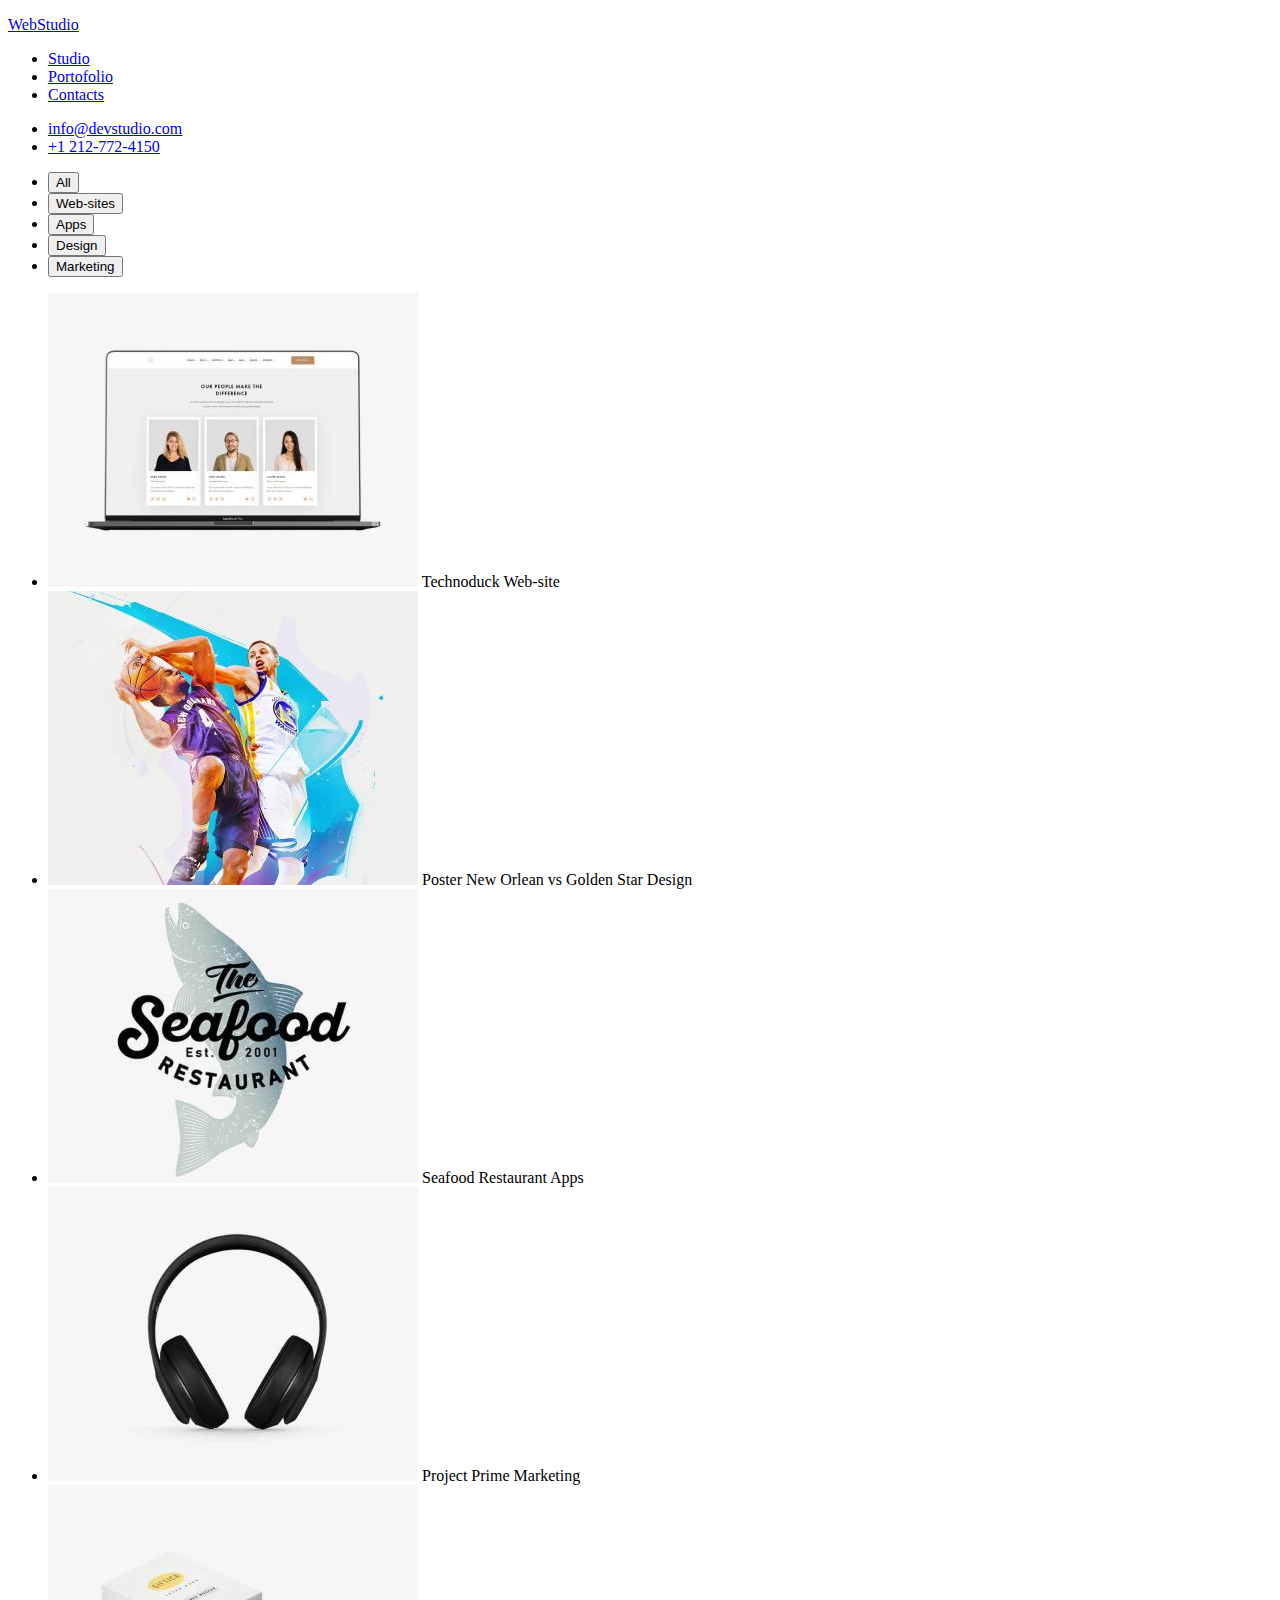
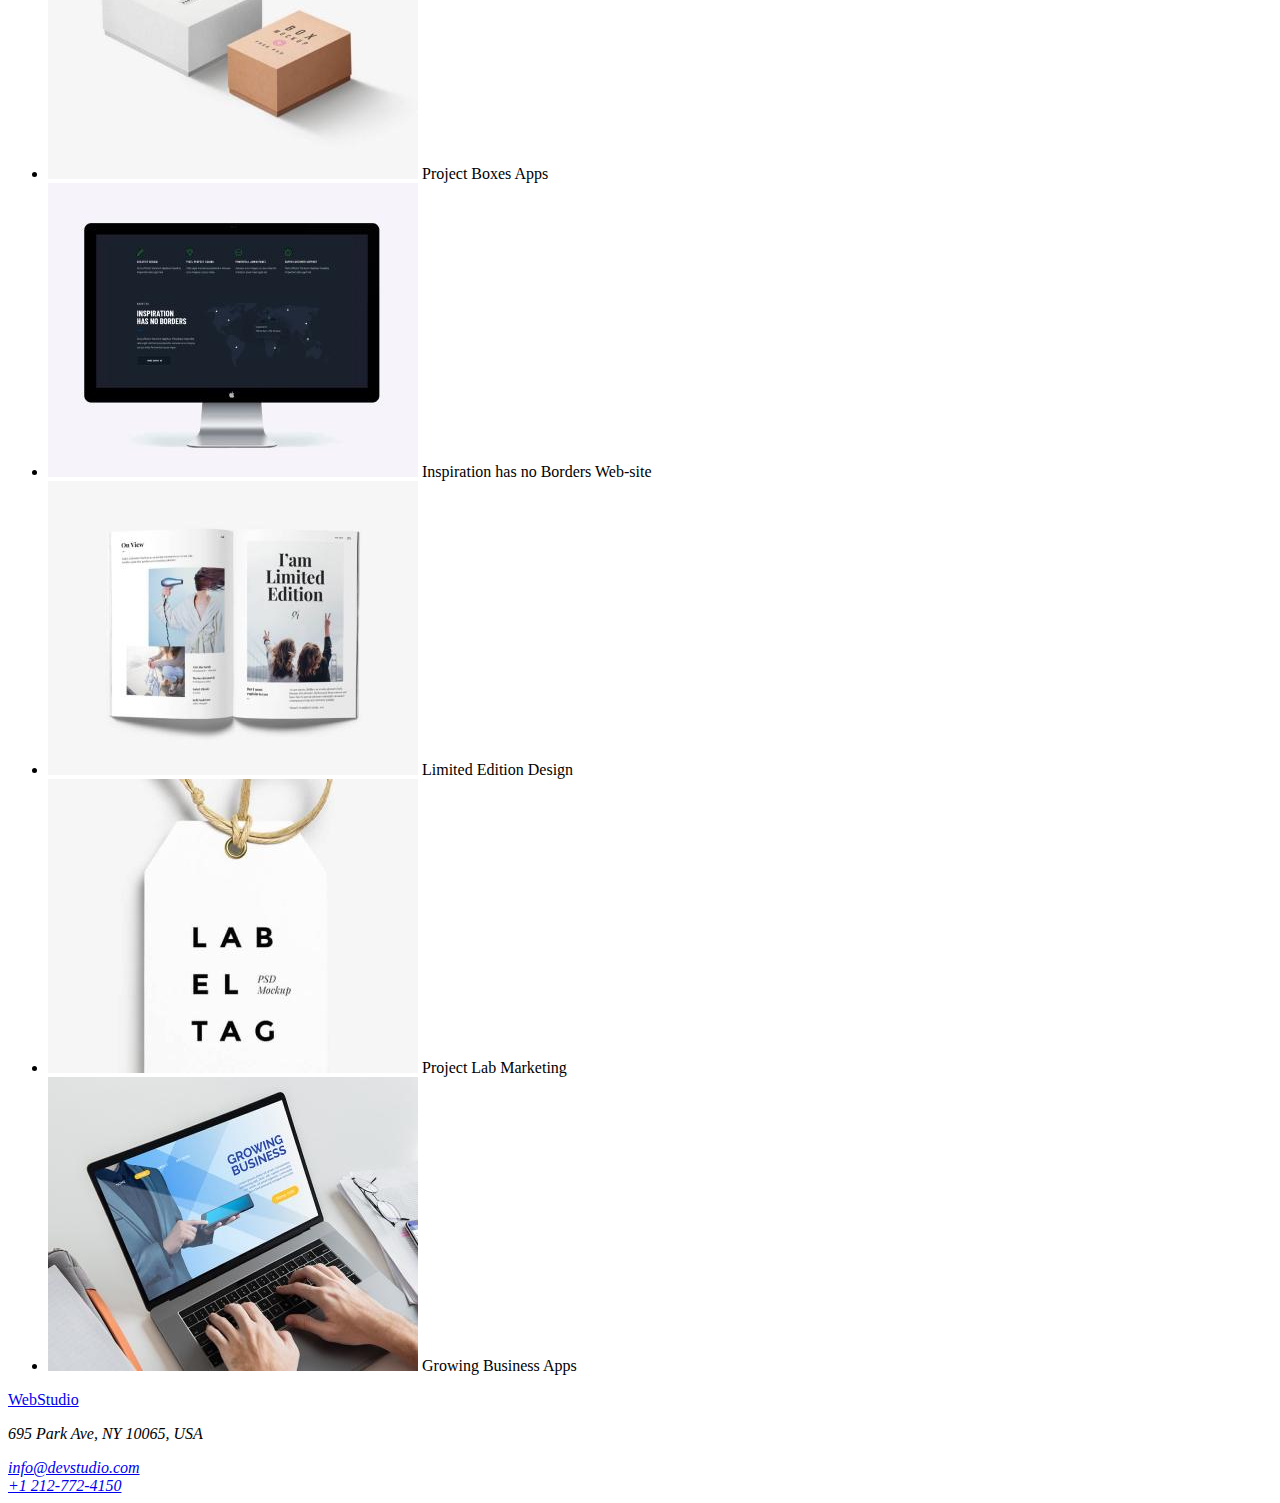
==== portofolio.html @ a84faefe "Barebones HTML" ====
<!DOCTYPE html>
<html lang="en">

<head>
  <meta charset="UTF-8">
  <meta name="viewport" content="width=device-width, initial-scale=1.0">
  <title>Document</title>
  <link rel="stylesheet" href="./css/styles.css" />
</head>

<body>
  <header>
    <a href="#">
      <p>WebStudio</p>
    </a>
    <nav>
      <ul>
        <li><a href="#">Studio</a></li>
        <li><a href="#">Portofolio</a></li>
        <li><a href="#">Contacts</a></li>
      </ul>
    </nav>
    <ul>
      <li>
        <a href="mailto:info@devstudio.com">info@devstudio.com</a>
      </li>
      <li>
        <a href="tel:+1212-772-4150">+1 212-772-4150</a>
      </li>
    </ul>
  </header>
  <main>
    <section>
      <ul>
        <li><button type="button">All</button></li>
        <li><button type="button">Web-sites</button></li>
        <li><button type="button">Apps</button></li>
        <li><button type="button">Design</button></li>
        <li><button type="button">Marketing</button></li>
      </ul>
    </section>
    <section>
      <ul>
        <li>
          <img src="./images/Portofolio/Technoduck.jpg" alt="Technoduck Website" width="370">
          <span>Technoduck</span>
          <span>Web-site</span>
        </li>
        <li>
          <img src="./images/Portofolio/Poster-New-Orlean_vs_Golden-Star.jpg" alt="Poster New Orlean vs Golden Star" width="370">
          <span>Poster New Orlean vs Golden Star</span>
          <span>Design</span>
        </li>
        <li>
          <img src="./images/Portofolio/Seafood-Restaurant.jpg" alt="Seafood Restaurant" width="370">
          <span>Seafood Restaurant</span>
          <span>Apps</span>
        </li>
        <li>
          <img src="./images/Portofolio/Project-Prime.jpg" alt="Project Prime" width="370">
          <span>Project Prime</span>
          <span>Marketing</span>
        </li>
        <li>
          <img src="./images/Portofolio/Project-Boxes.jpg" alt="Project Boxes" width="370">
          <span>Project Boxes</span>
          <span>Apps</span>
        </li>
        <li>
          <img src="./images/Portofolio/Inspiration-has-no-Borders.jpg" alt="Inspiration has no Borders" width="370">
          <span>Inspiration has no Borders</span>
          <span>Web-site</span>
        </li>
        <li>
          <img src="./images/Portofolio/Limited-Edition.jpg" alt="Limited Edition" width="370">
          <span>Limited Edition</span>
          <span>Design</span>
        </li>
        <li>
          <img src="./images/Portofolio/Project-Lab.jpg" alt="Project Lab" width="370">
          <span>Project Lab</span>
          <span>Marketing</span>
        </li>
        <li>
          <img src="./images/Portofolio/Growing-Business.jpg" alt="Growing Business" width="370">
          <span>Growing Business</span>
          <span>Apps</span>
        </li>
      </ul>
    </section>
  </main>
  <footer>
    <a href="#">
      <p>WebStudio</p>
    </a>
    <address>
      <p>695 Park Ave, NY 10065, USA</p>
      <a href="mailto:info@devstudio.com">info@devstudio.com</a>
      <br>
      <a href="tel:+1212-772-4150">+1 212-772-4150</a>
    </address>
  </footer>
</body>

</html>
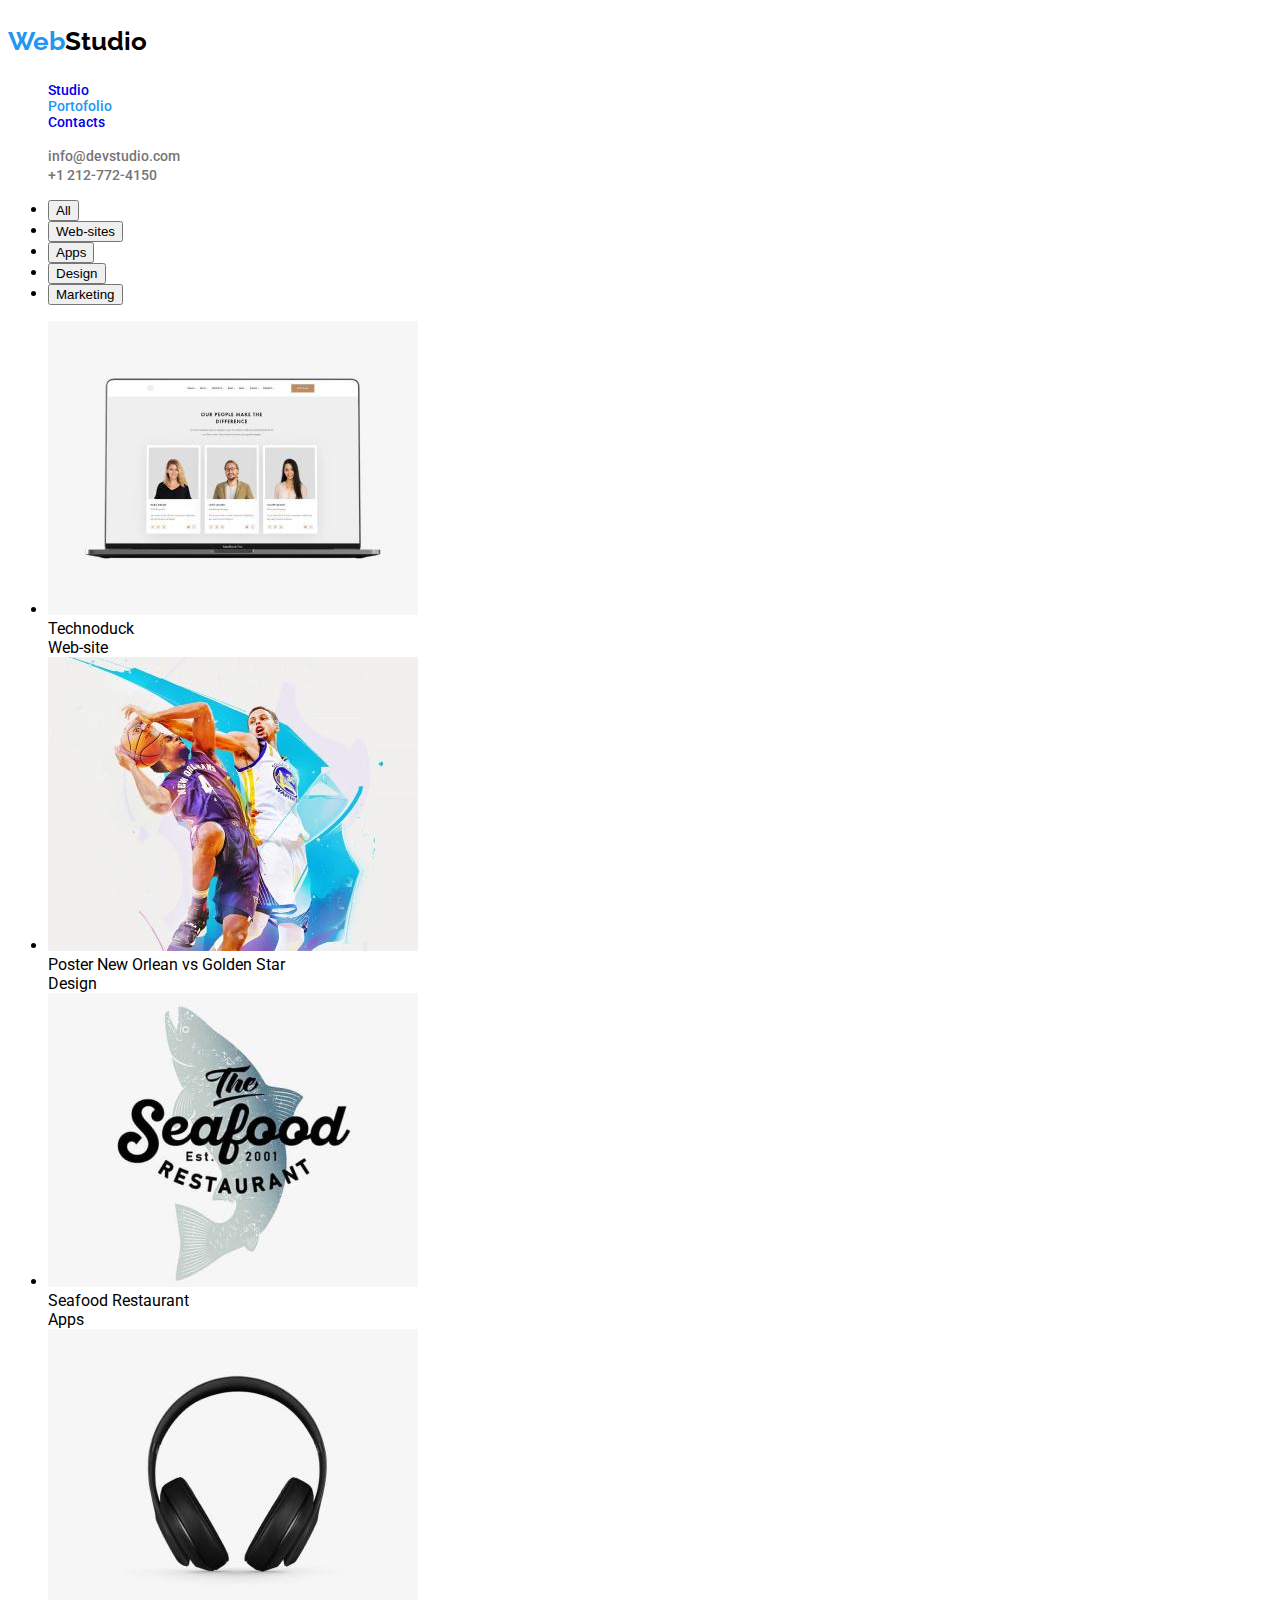
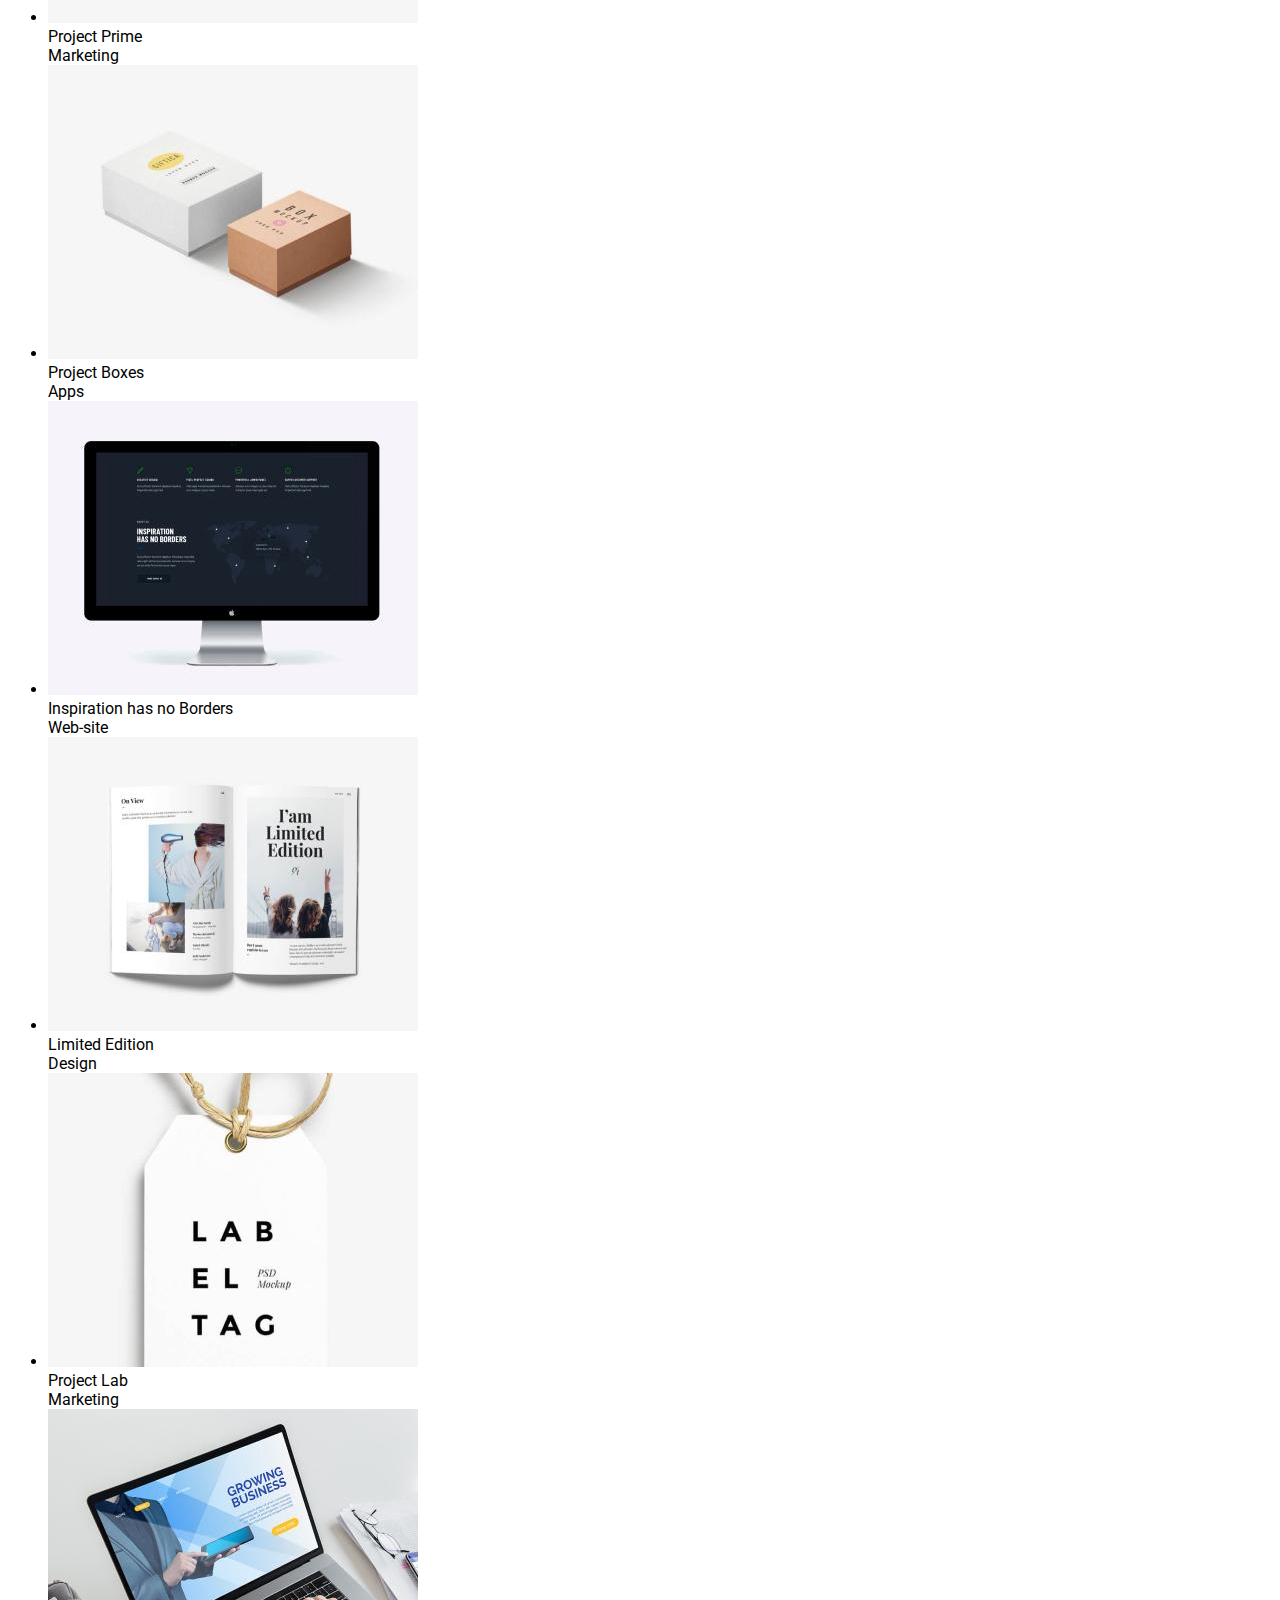
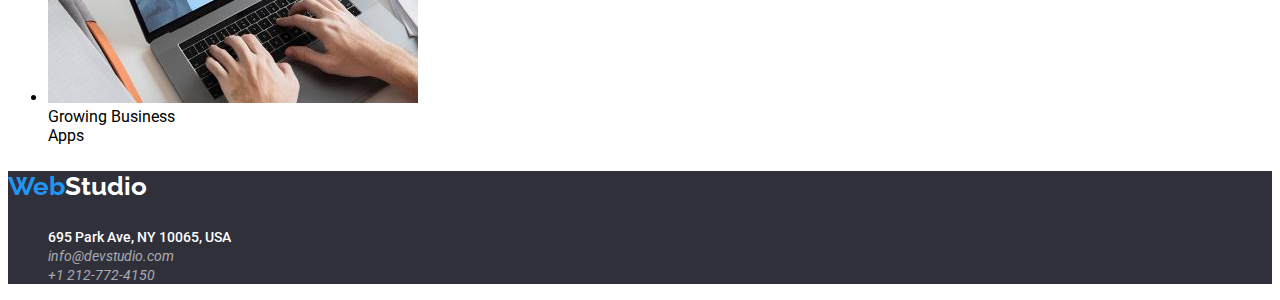
==== commit b5485510: "Header and Footer" ====
--- a/portofolio.html
+++ b/portofolio.html
@@ -5,22 +5,26 @@
   <meta charset="UTF-8">
   <meta name="viewport" content="width=device-width, initial-scale=1.0">
   <title>Document</title>
-  <link rel="stylesheet" href="./css/styles.css" />
+  <link rel="preconnect" href="https://fonts.googleapis.com">
+  <link rel="preconnect" href="https://fonts.gstatic.com" crossorigin>
+  <link href="https://fonts.googleapis.com/css2?family=Raleway:wght@700&family=Roboto:wght@400;500;700;900&display=swap"
+    rel="stylesheet">
+  <link rel="stylesheet" href="./css/styles.css">
 </head>
 
 <body>
-  <header>
-    <a href="#">
-      <p>WebStudio</p>
+  <header class="global-header">
+    <a href="#" class="logo-link">
+      <p class="logo"><span class="logo-web">Web</span><span class="logo-studio">Studio</span></p>
     </a>
-    <nav>
-      <ul>
-        <li><a href="#">Studio</a></li>
-        <li><a href="#">Portofolio</a></li>
+    <nav class="main-navigation">
+      <ul class="glboal-header-nav">
+        <li><a href="./index.html">Studio</a></li>
+        <li><a href="./portofolio.html" style="color:#2196F3">Portofolio</a></li>
         <li><a href="#">Contacts</a></li>
       </ul>
     </nav>
-    <ul>
+    <ul class="global-header-contact">
       <li>
         <a href="mailto:info@devstudio.com">info@devstudio.com</a>
       </li>
@@ -43,63 +47,82 @@
       <ul>
         <li>
           <img src="./images/Portofolio/Technoduck.jpg" alt="Technoduck Website" width="370">
+          <br>
           <span>Technoduck</span>
+          <br>
           <span>Web-site</span>
         </li>
         <li>
           <img src="./images/Portofolio/Poster-New-Orlean_vs_Golden-Star.jpg" alt="Poster New Orlean vs Golden Star" width="370">
+          <br>
           <span>Poster New Orlean vs Golden Star</span>
+          <br>
           <span>Design</span>
         </li>
         <li>
           <img src="./images/Portofolio/Seafood-Restaurant.jpg" alt="Seafood Restaurant" width="370">
+          <br>
           <span>Seafood Restaurant</span>
+          <br>
           <span>Apps</span>
         </li>
         <li>
           <img src="./images/Portofolio/Project-Prime.jpg" alt="Project Prime" width="370">
+          <br>
           <span>Project Prime</span>
+          <br>
           <span>Marketing</span>
         </li>
         <li>
           <img src="./images/Portofolio/Project-Boxes.jpg" alt="Project Boxes" width="370">
+          <br>
           <span>Project Boxes</span>
+          <br>
           <span>Apps</span>
         </li>
         <li>
           <img src="./images/Portofolio/Inspiration-has-no-Borders.jpg" alt="Inspiration has no Borders" width="370">
+          <br>
           <span>Inspiration has no Borders</span>
+          <br>
           <span>Web-site</span>
         </li>
         <li>
           <img src="./images/Portofolio/Limited-Edition.jpg" alt="Limited Edition" width="370">
+          <br>
           <span>Limited Edition</span>
+          <br>
           <span>Design</span>
         </li>
         <li>
           <img src="./images/Portofolio/Project-Lab.jpg" alt="Project Lab" width="370">
+          <br>
           <span>Project Lab</span>
+          <br>
           <span>Marketing</span>
         </li>
         <li>
           <img src="./images/Portofolio/Growing-Business.jpg" alt="Growing Business" width="370">
+          <br>
           <span>Growing Business</span>
+          <br>
           <span>Apps</span>
         </li>
       </ul>
     </section>
   </main>
-  <footer>
-    <a href="#">
-      <p>WebStudio</p>
+  <footer class="global-footer">
+    <a href="#" class="logo-link">
+      <p class="logo-footer"><span class="logo-web-footer">Web</span><span class="logo-studio-footer">Studio</span></p>
     </a>
     <address>
-      <p>695 Park Ave, NY 10065, USA</p>
-      <a href="mailto:info@devstudio.com">info@devstudio.com</a>
-      <br>
-      <a href="tel:+1212-772-4150">+1 212-772-4150</a>
+      <ul class="global-footer-contact">
+        <li><span class="footer-adress">695 Park Ave, NY 10065, USA</span></li>
+        <li><a href="mailto:info@devstudio.com">info@devstudio.com</a></li>
+        <li><a href="tel:+1212-772-4150">+1 212-772-4150</a></li>
+      </ul>
     </address>
   </footer>
-</body>
-
-</html>+  </body>
+  
+  </html>--- a/css/styles.css
+++ b/css/styles.css
@@ -0,0 +1,162 @@
+:root {
+  --active-link: #2196F3;
+  --brand-color: #2196F3;
+  --inactive-link1: #212121;
+  --inactive-link2: #757575;
+}
+
+body {
+  font-family:'Roboto', sans-serif;
+}
+
+/* ----------------------------------- Header -----------------------------------*/
+
+/* Header Logo */
+.logo-link {
+  text-decoration: none;
+}
+
+.logo {
+  font-family: 'Raleway', sans-serif;
+  font-weight: 700;
+  font-size: 26px;
+  font-style: bold;
+}
+
+.logo-web {
+  color: var(--brand-color);
+}
+
+.logo-studio {
+  color: #000;
+}
+
+/* Header Navigation */
+.global-header .main-navigation ul{
+  list-style: none;
+}
+
+.global-header .main-navigation {
+  font-family: 'Roboto', sans-serif;
+  font-weight: 500;
+  font-size: 14px;
+  color: var(--inactive-link1);
+}
+
+.global-header .main-navigation a {
+  text-decoration: none;
+}
+
+.global-header .main-navigation a:active,
+.global-header .main-navigation a:hover,
+.global-header .main-navigation a:focus,
+.global-header .main-navigation a:visited:active,
+.global-header .main-navigation a:visited:hover,
+.global-header .main-navigation a:visited:focus {
+  color: var(--active-link);
+}
+
+.global-header .main-navigation a:visited {
+  color: var(--inactive-link1);
+}
+
+/* Header Contact */
+.global-header-contact {
+  list-style: none;
+}
+
+.global-header-contact a[ href^="mailto"],
+.global-header-contact a[ href^="tel"] {
+  font-family: 'Roboto', sans-serif;
+  font-weight: 500;
+  font-size: 14px;
+  color: var(--inactive-link2);
+}
+
+.global-header-contact a {
+  text-decoration: none;
+}
+
+.global-header-contact a:active,
+.global-header-contact a:hover,
+.global-header-contact a:focus,
+.global-header-contact a:visited:active,
+.global-header-contact a:visited:hover,
+.global-header-contact a:visited:focus {
+  color: var(--active-link);
+}
+
+.global-header-contact a:visited {
+  color: var(--inactive-link2);
+}
+
+/* ----------------------------------- Studio - Main -----------------------------------*/
+
+
+
+/* ----------------------------------- Portofolio - Main -----------------------------------*/
+
+
+
+/* ----------------------------------- Footer -----------------------------------*/
+.global-footer {
+  background-color: #2F303A;
+}
+
+/* Footer Logo */
+.logo-link {
+  text-decoration: none;
+}
+
+.logo-footer {
+  font-family: 'Raleway', sans-serif;
+  font-weight: 700;
+  font-size: 26px;
+  font-style: bold;
+}
+
+.logo-web-footer {
+  color: var(--brand-color);
+}
+
+.logo-studio-footer {
+  color: #fff;
+}
+
+/* Footer Contact */
+.global-footer-contact {
+  list-style: none;
+}
+
+.global-footer-contact span {
+  font-family: 'Roboto', sans-serif;
+  font-weight: 500;
+  font-size: 14px;
+  font-style: normal;
+  color: #fff;
+  }
+
+.global-footer-contact a[ href^="mailto"],
+.global-footer-contact a[ href^="tel"] {
+  font-family: 'Roboto', sans-serif;
+  font-weight: 400;
+  font-size: 14px;
+  color: rgba(100%,100%,100%,60%);
+}
+
+.global-footer-contact a {
+  text-decoration: none;
+}
+
+.global-footer-contact a:active,
+.global-footer-contact a:hover,
+.global-footer-contact a:focus,
+.global-footer-contact a:visited:active,
+.global-footer-contact a:visited:hover,
+.global-footer-contact a:visited:focus {
+  color: var(--active-link);
+}
+
+.global-footer-contact a:visited {
+  color: var(--inactive-link2);
+}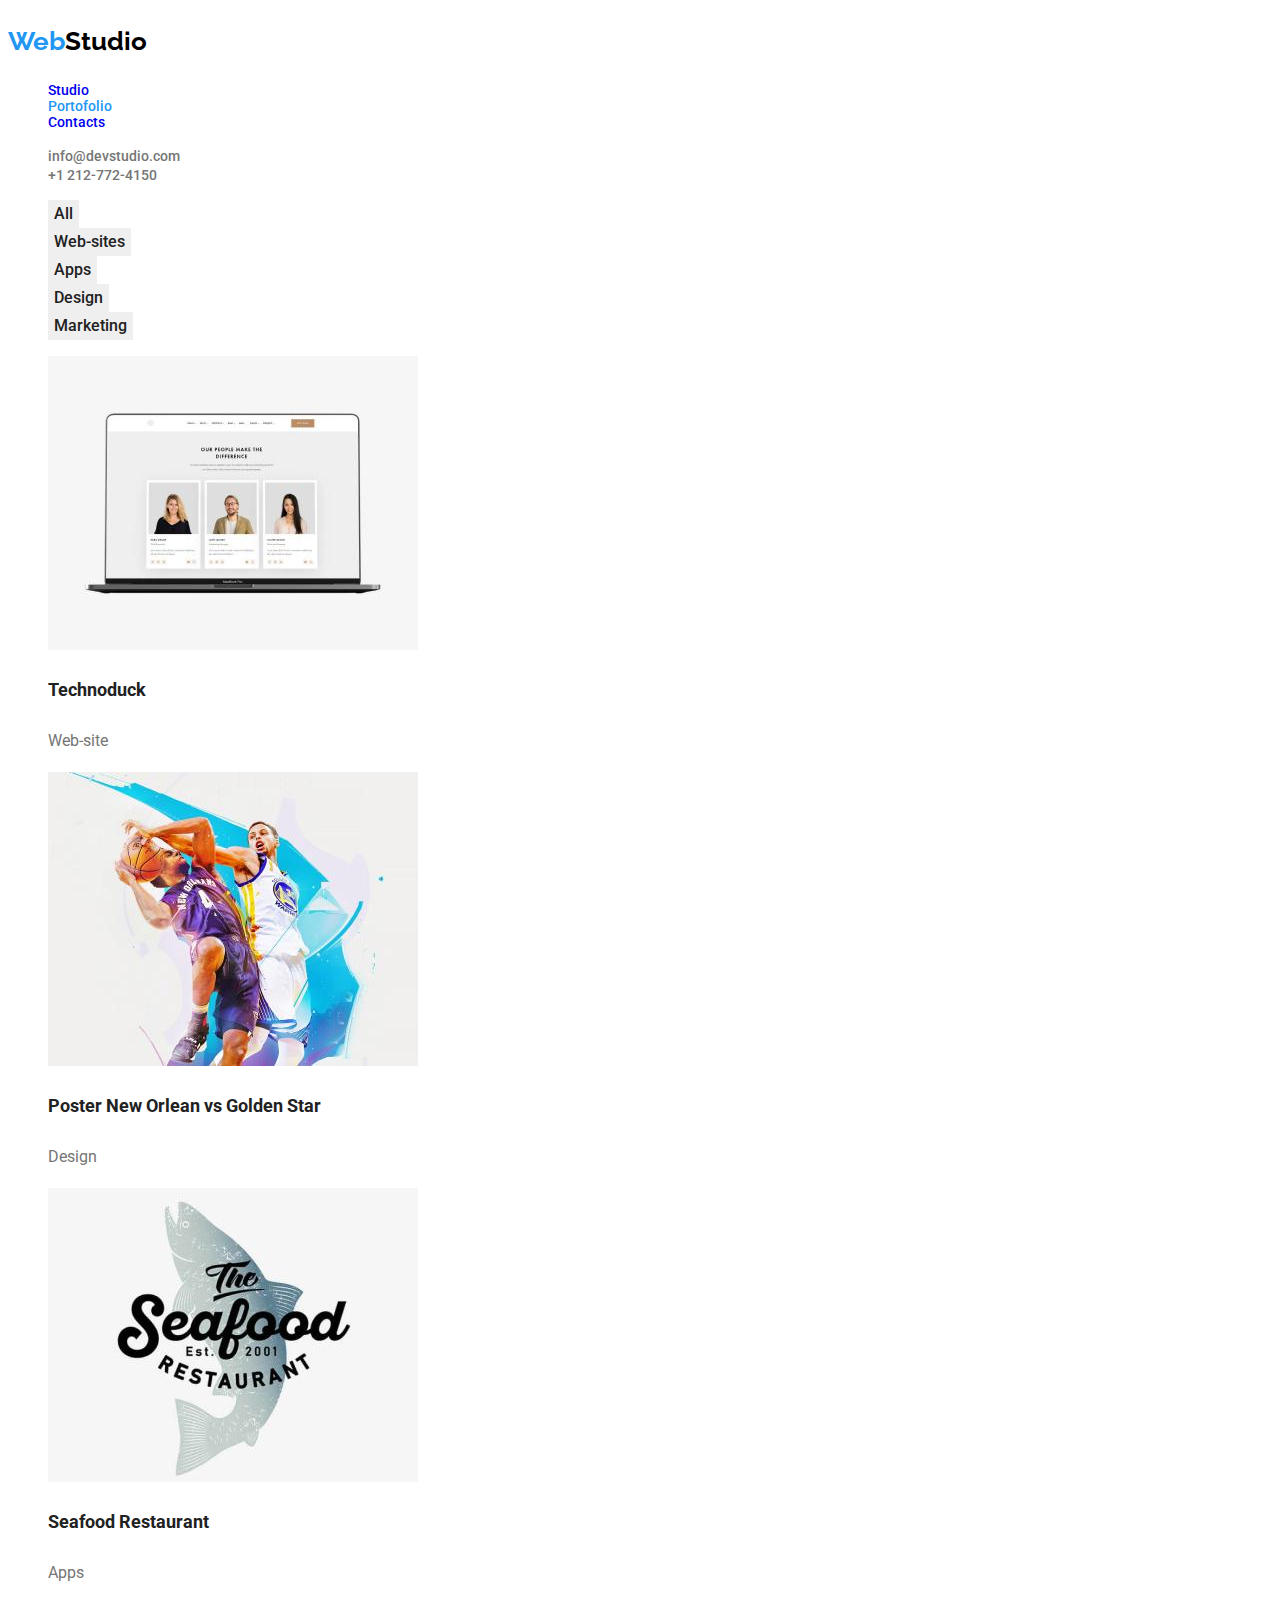
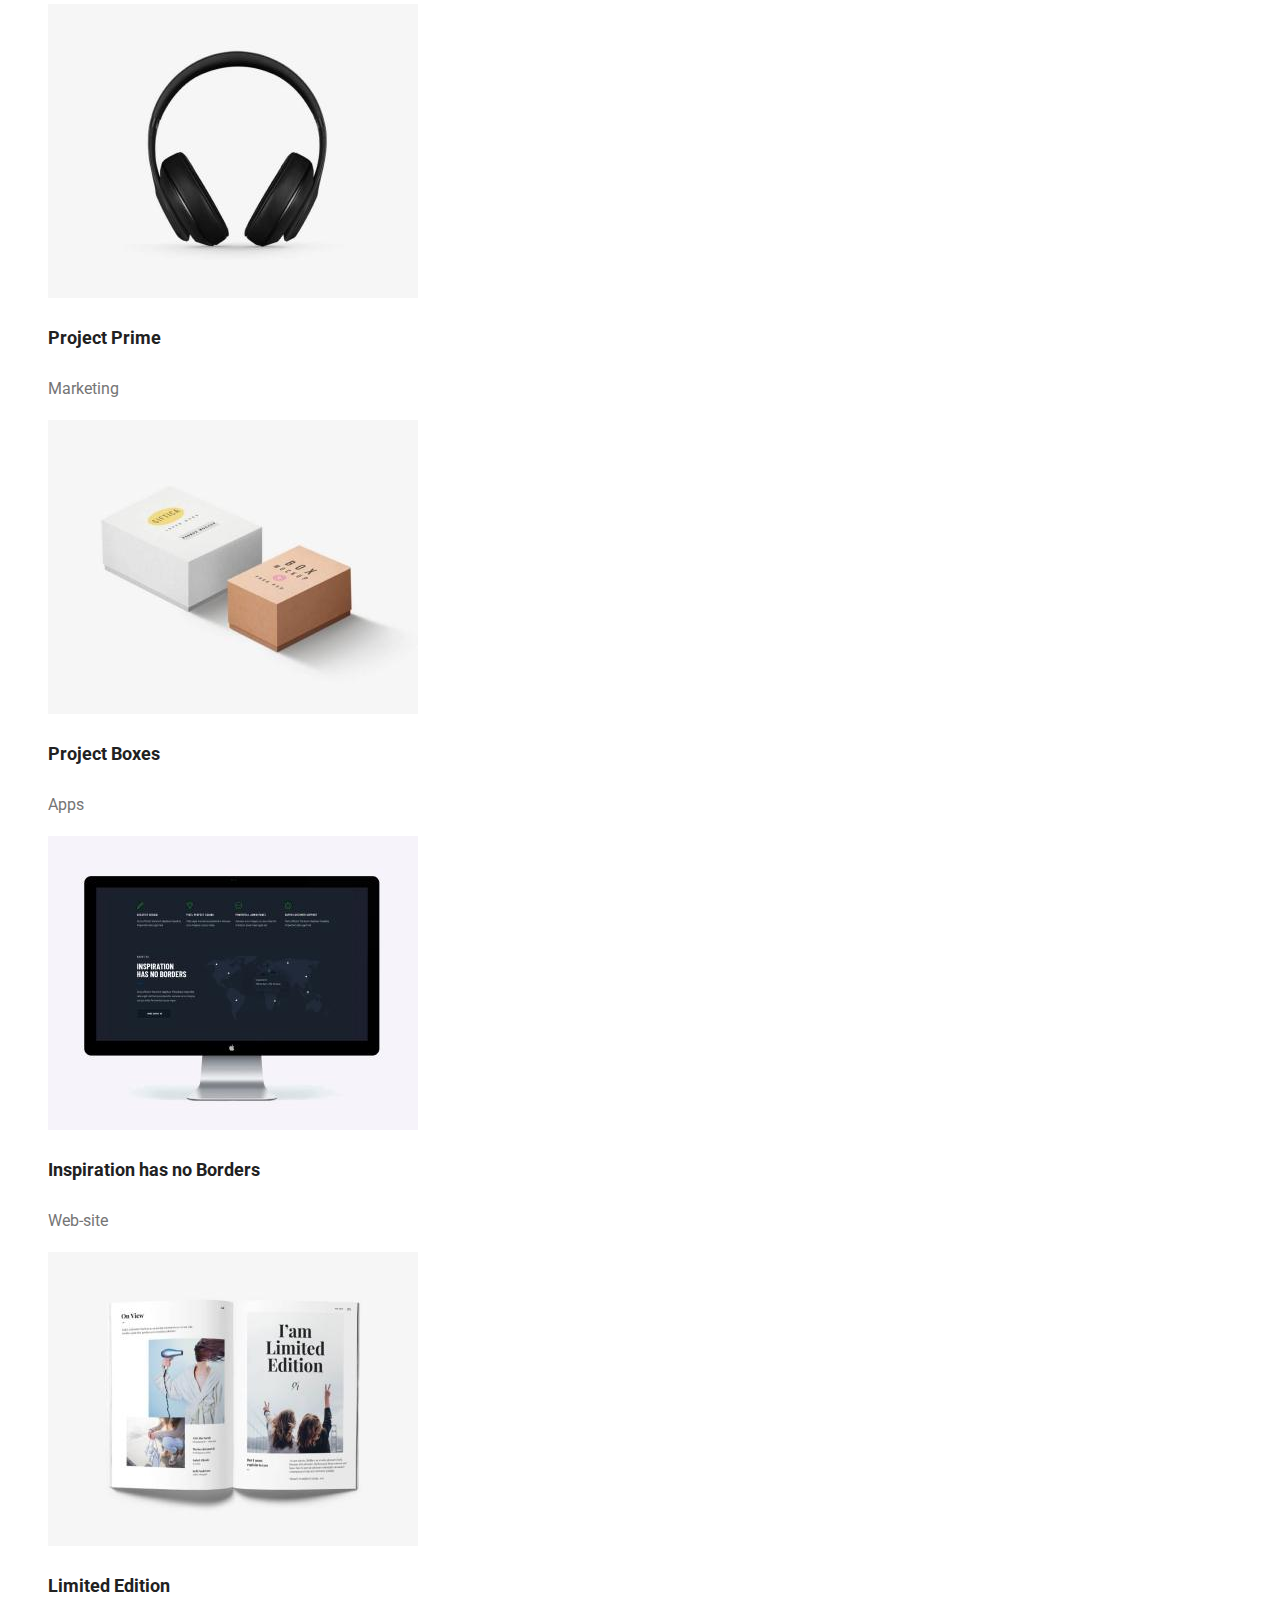
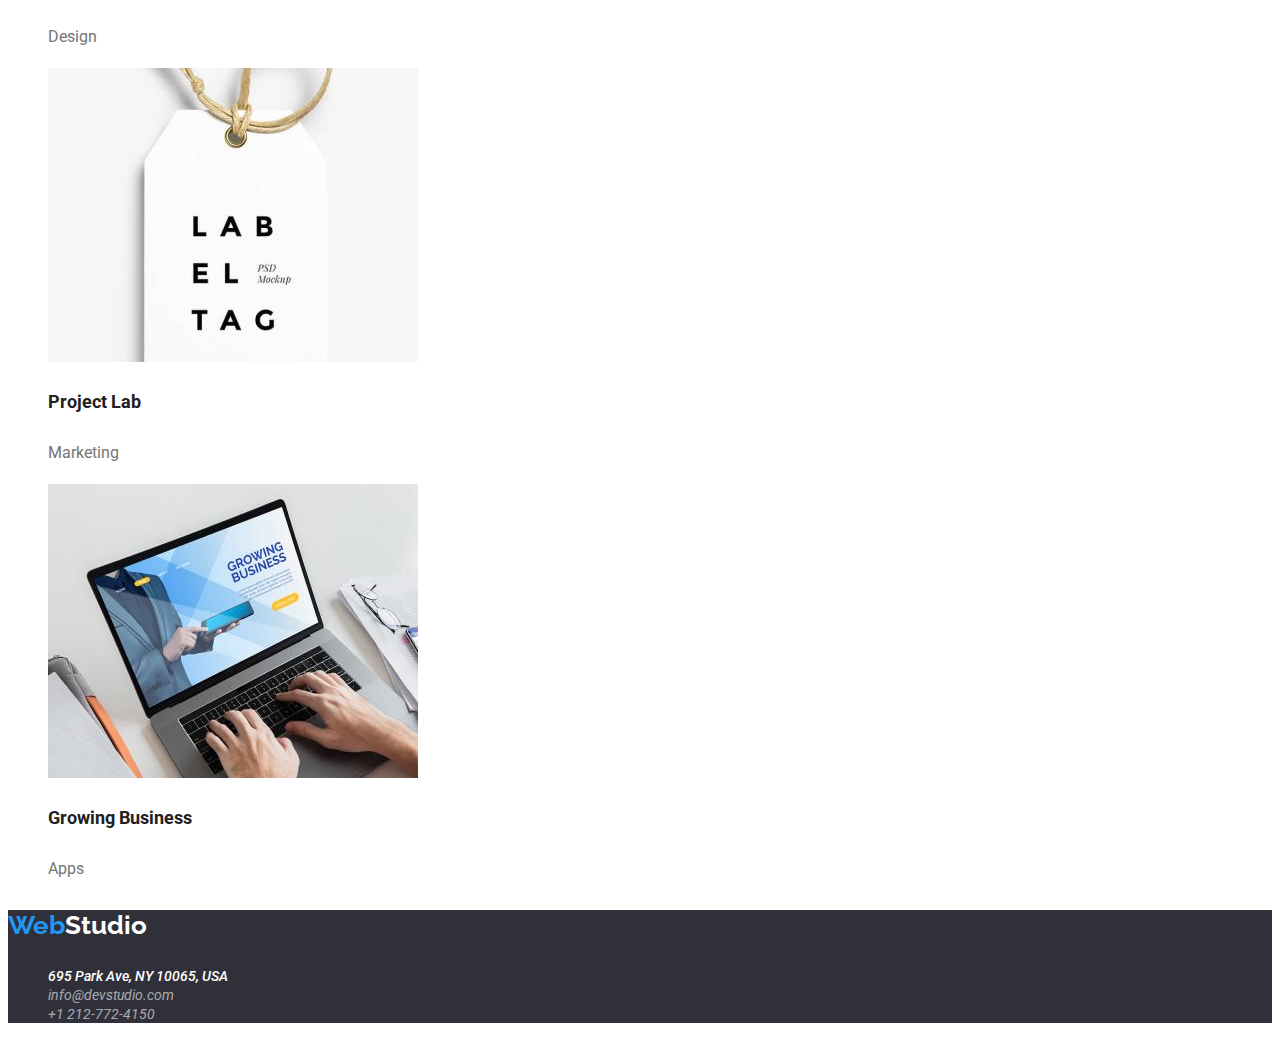
==== commit 731edb54: "hw-submit-1" ====
--- a/portofolio.html
+++ b/portofolio.html
@@ -18,10 +18,10 @@
       <p class="logo"><span class="logo-web">Web</span><span class="logo-studio">Studio</span></p>
     </a>
     <nav class="main-navigation">
-      <ul class="glboal-header-nav">
-        <li><a href="./index.html">Studio</a></li>
-        <li><a href="./portofolio.html" style="color:#2196F3">Portofolio</a></li>
-        <li><a href="#">Contacts</a></li>
+      <ul class="global-header-nav">
+        <li><a href="./index.html" class="main-navigation-studio">Studio</a></li>
+        <li><a href="./portofolio.html" class="main-navigation-portofolio" id="current">Portofolio</a></li>
+        <li><a href="#" class="main-navigation-contacts">Contacts</a></li>
       </ul>
     </nav>
     <ul class="global-header-contact">
@@ -35,78 +35,60 @@
   </header>
   <main>
     <section>
-      <ul>
-        <li><button type="button">All</button></li>
-        <li><button type="button">Web-sites</button></li>
-        <li><button type="button">Apps</button></li>
-        <li><button type="button">Design</button></li>
-        <li><button type="button">Marketing</button></li>
+      <ul class="main-button_list">
+        <li><a href="#"><button class="main-button_list-all" type="button">All</button></a></li>
+        <li><a href="#"><button class="main-button_list-websites" type="button">Web-sites</button></a></li>
+        <li><a href="#"><button class="main-button_list-apps" type="button">Apps</button></a></li>
+        <li><a href="#"><button class="main-button_list-design" type="button">Design</button></a></li>
+        <li><a href="#"><button class="main-button_list-marketing" type="button">Marketing</button></a></li>
       </ul>
     </section>
     <section>
-      <ul>
+      <ul class="main-product_list">
         <li>
           <img src="./images/Portofolio/Technoduck.jpg" alt="Technoduck Website" width="370">
-          <br>
-          <span>Technoduck</span>
-          <br>
-          <span>Web-site</span>
+          <p class="main-product_list-title">Technoduck</p>
+          <p class="main-product_list-description">Web-site</p>
         </li>
         <li>
           <img src="./images/Portofolio/Poster-New-Orlean_vs_Golden-Star.jpg" alt="Poster New Orlean vs Golden Star" width="370">
-          <br>
-          <span>Poster New Orlean vs Golden Star</span>
-          <br>
-          <span>Design</span>
+          <p class="main-product_list-title">Poster New Orlean vs Golden Star</p>
+          <p class="main-product_list-description">Design</p>
         </li>
         <li>
           <img src="./images/Portofolio/Seafood-Restaurant.jpg" alt="Seafood Restaurant" width="370">
-          <br>
-          <span>Seafood Restaurant</span>
-          <br>
-          <span>Apps</span>
+          <p class="main-product_list-title">Seafood Restaurant</p>
+          <p class="main-product_list-description">Apps</p>
         </li>
         <li>
           <img src="./images/Portofolio/Project-Prime.jpg" alt="Project Prime" width="370">
-          <br>
-          <span>Project Prime</span>
-          <br>
-          <span>Marketing</span>
+          <p class="main-product_list-title">Project Prime</p>
+          <p class="main-product_list-description">Marketing</p>
         </li>
         <li>
           <img src="./images/Portofolio/Project-Boxes.jpg" alt="Project Boxes" width="370">
-          <br>
-          <span>Project Boxes</span>
-          <br>
-          <span>Apps</span>
+          <p class="main-product_list-title">Project Boxes</p>
+          <p class="main-product_list-description">Apps</p>
         </li>
         <li>
           <img src="./images/Portofolio/Inspiration-has-no-Borders.jpg" alt="Inspiration has no Borders" width="370">
-          <br>
-          <span>Inspiration has no Borders</span>
-          <br>
-          <span>Web-site</span>
+          <p class="main-product_list-title">Inspiration has no Borders</p>
+          <p class="main-product_list-description">Web-site</p>
         </li>
         <li>
           <img src="./images/Portofolio/Limited-Edition.jpg" alt="Limited Edition" width="370">
-          <br>
-          <span>Limited Edition</span>
-          <br>
-          <span>Design</span>
+          <p class="main-product_list-title">Limited Edition</p>
+          <p class="main-product_list-description">Design</p>
         </li>
         <li>
           <img src="./images/Portofolio/Project-Lab.jpg" alt="Project Lab" width="370">
-          <br>
-          <span>Project Lab</span>
-          <br>
-          <span>Marketing</span>
+          <p class="main-product_list-title">Project Lab</p>
+          <p class="main-product_list-description">Marketing</p>
         </li>
         <li>
           <img src="./images/Portofolio/Growing-Business.jpg" alt="Growing Business" width="370">
-          <br>
-          <span>Growing Business</span>
-          <br>
-          <span>Apps</span>
+          <p class="main-product_list-title">Growing Business</p>
+          <p class="main-product_list-description">Apps</p>
         </li>
       </ul>
     </section>
--- a/css/styles.css
+++ b/css/styles.css
@@ -1,12 +1,24 @@
 :root {
+  --bg-text-color: rgba(33, 33, 33, 1);
   --active-link: #2196F3;
   --brand-color: #2196F3;
   --inactive-link1: #212121;
   --inactive-link2: #757575;
+  --black: #000;
+  --white: rgba(255, 255, 255, 1);
+  --hero-bg: rgba(47, 48, 58, 1);
+  --list-title1: rgba(33, 33, 33, 1);
+  --list-elements1: rgba(117, 117, 117, 1);
+  --footer-bg:#2F303A;
+  --global-footer-contact: rgba(100%, 100%, 100%, 60%);
+  --our-team-bg: rgba(245, 244, 250, 1);
+  --hero-button-hover: rgba(24, 140, 232, 1);
+  --hero-button-focus: rgba(33, 150, 243, 1);
 }
 
 body {
   font-family:'Roboto', sans-serif;
+  color: var(--bg-text-color);
 }
 
 /* ----------------------------------- Header -----------------------------------*/
@@ -28,16 +40,16 @@
 }
 
 .logo-studio {
-  color: #000;
+  color: var(--black);
 }
 
 /* Header Navigation */
+/* List and Text Styling */
 .global-header .main-navigation ul{
   list-style: none;
 }
 
 .global-header .main-navigation {
-  font-family: 'Roboto', sans-serif;
   font-weight: 500;
   font-size: 14px;
   color: var(--inactive-link1);
@@ -47,16 +59,48 @@
   text-decoration: none;
 }
 
-.global-header .main-navigation a:active,
-.global-header .main-navigation a:hover,
-.global-header .main-navigation a:focus,
-.global-header .main-navigation a:visited:active,
-.global-header .main-navigation a:visited:hover,
-.global-header .main-navigation a:visited:focus {
-  color: var(--active-link);
-}
-
-.global-header .main-navigation a:visited {
+/* Link Behaviour */
+/* :current(.main-navigation-studio) */
+#current {
+  color: var(--active-link);
+}
+
+.main-navigation-studio:active,
+.main-navigation-studio:hover,
+.main-navigation-studio:focus,
+.main-navigation-studio:visited:active,
+.main-navigation-studio:visited:hover,
+.main-navigation-studio:visited:focus {
+  color: var(--active-link);
+}
+
+.main-navigation-studio:visited {
+  color: var(--inactive-link1);
+}
+
+.main-navigation-portofolio:active,
+.main-navigation-portofolio:hover,
+.main-navigation-portofolio:focus,
+.main-navigation-portofolio:visited:active,
+.main-navigation-portofolio:visited:hover,
+.main-navigation-portofolio:visited:focus {
+  color: var(--active-link);
+}
+
+.main-navigation-portofolio:visited {
+  color: var(--inactive-link1);
+}
+
+.main-navigation-contacts:active,
+.main-navigation-contacts:hover,
+.main-navigation-contacts:focus,
+.main-navigation-contacts:visited:active,
+.main-navigation-contacts:visited:hover,
+.main-navigation-contacts:visited:focus {
+  color: var(--active-link);
+}
+
+.main-navigation-contacts:visited {
   color: var(--inactive-link1);
 }
 
@@ -67,7 +111,6 @@
 
 .global-header-contact a[ href^="mailto"],
 .global-header-contact a[ href^="tel"] {
-  font-family: 'Roboto', sans-serif;
   font-weight: 500;
   font-size: 14px;
   color: var(--inactive-link2);
@@ -91,16 +134,203 @@
 }
 
 /* ----------------------------------- Studio - Main -----------------------------------*/
-
-
+/* Hero Section */
+.main-hero {
+  background-color: var(--hero-bg);
+}
+
+.main-hero-title{
+  font-weight: 900;
+  font-size: 44px;
+  line-height: 60px;
+  letter-spacing: 6%;
+  text-align: center;
+  color: var(--white);
+}
+
+.main-hero-button {
+  width: 200px;
+  height: 50px;
+  font-family: inherit;
+  font-weight: 700;
+  font-size: 16px;
+  line-height: 30px;
+  letter-spacing: 6%;
+  text-align: center;
+  color: var(--white);
+  background-color: var(--hero-button-focus);
+  border: none;
+  cursor: pointer;
+}
+
+.main-hero-button:hover {
+  background-color: var(--hero-button-hover);
+}
+
+
+/* Our Advantages */
+.main-our_advantages {
+  list-style: none;
+}
+
+.main-our_advantages-list_title {
+  font-weight: 700;
+  font-size: 14px;
+  line-height: 16.41px;
+  letter-spacing: 3%;
+  color: var(--list-title1);
+}
+
+.main-our_advantages-list_element {
+  font-size: 14px;
+  line-height: 24px;
+  letter-spacing: 3%;
+  color: var(--list-elements1);
+}
+
+/* What we do Section */
+.main-what_we_do {
+  font-weight: 700;
+  font-size: 36px;
+  line-height: 42.19px;
+  letter-spacing: 3%;
+  text-align: center;
+  color: var(--list-title1);
+}
+
+.main-what_we_do-list {
+  list-style: none;
+}
+
+/* Our Team Section */
+.main-our_team-background {
+  background-color: var(--our-team-bg);
+}
+
+.main-our_team {
+  font-weight: 700;
+  font-size: 36px;
+  line-height: 42.19px;
+  letter-spacing: 3%;
+  text-align: center;
+  color: var(--list-title1);
+}
+
+.main-our_team-list {
+  list-style: none;
+}
+
+.main-our_team-list-name {
+  font-weight: 500;
+  font-size: 16px;
+  line-height: 18.75px;
+  letter-spacing: 3%;
+  text-align: center;
+  color: var(--list-title1);
+}
+
+.main-our_team-list-description {
+  font-size: 16px;
+  line-height: 18.75px;
+  letter-spacing: 3%;
+  text-align: center;
+  color: var(--list-elements1);
+}
 
 /* ----------------------------------- Portofolio - Main -----------------------------------*/
 
-
+/* Button List */
+.main-button_list {
+  list-style: none;
+  }
+
+.main-button_list-all {
+  font-family: inherit;
+  font-weight: 500;
+  font-size: 16px;
+  line-height: 26px;
+  letter-spacing: 3%;
+  color: var(--list-title1);
+  border: none;
+  cursor: pointer;
+}
+
+.main-button_list-websites {
+  font-family: inherit;
+  font-weight: 500;
+  font-size: 16px;
+  line-height: 26px;
+  letter-spacing: 3%;
+  color: var(--list-title1);
+  border: none;
+  cursor: pointer;
+}
+
+.main-button_list-apps {
+  font-family: inherit;
+  font-weight: 500;
+  font-size: 16px;
+  line-height: 26px;
+  letter-spacing: 3%;
+  color: var(--list-title1);
+  border: none;
+  cursor: pointer;
+}
+
+.main-button_list-design {
+  font-family: inherit;
+  font-weight: 500;
+  font-size: 16px;
+  line-height: 26px;
+  letter-spacing: 3%;
+  color: var(--list-title1);
+  border: none;
+  cursor: pointer;
+}
+
+.main-button_list-marketing {
+  font-family: inherit;
+  font-weight: 500;
+  font-size: 16px;
+  line-height: 26px;
+  letter-spacing: 3%;
+  color: var(--list-title1);
+  border: none;
+  cursor: pointer;
+}
+
+.main-button_list-all:hover,
+.main-button_list-websites:hover,
+.main-button_list-apps:hover,
+.main-button_list-design:hover,
+.main-button_list-marketing:hover {
+  color: var(--white);
+  background-color: var(--brand-color);
+}
+
+/* Product List */
+.main-product_list {
+  list-style: none;
+}
+
+.main-product_list-title {
+  font-weight: 700;
+  font-size: 18px;
+  line-height: 36px;
+  letter-spacing: 6%;
+  color: var(--list-title1);
+}
+
+.main-product_list-description {
+  font-size: 16px;
+  line-height: 30px;
+  letter-spacing: 3%;
+  color: var(--list-elements1);
+}
 
 /* ----------------------------------- Footer -----------------------------------*/
 .global-footer {
-  background-color: #2F303A;
+  background-color: var(--footer-bg);
 }
 
 /* Footer Logo */
@@ -120,7 +350,7 @@
 }
 
 .logo-studio-footer {
-  color: #fff;
+  color: var(--white);
 }
 
 /* Footer Contact */
@@ -129,19 +359,15 @@
 }
 
 .global-footer-contact span {
-  font-family: 'Roboto', sans-serif;
-  font-weight: 500;
-  font-size: 14px;
-  font-style: normal;
-  color: #fff;
+  font-weight: 500;
+  font-size: 14px;
+  color: var(--white);
   }
 
 .global-footer-contact a[ href^="mailto"],
 .global-footer-contact a[ href^="tel"] {
-  font-family: 'Roboto', sans-serif;
-  font-weight: 400;
-  font-size: 14px;
-  color: rgba(100%,100%,100%,60%);
+  font-size: 14px;
+  color: var(--global-footer-contact);
 }
 
 .global-footer-contact a {
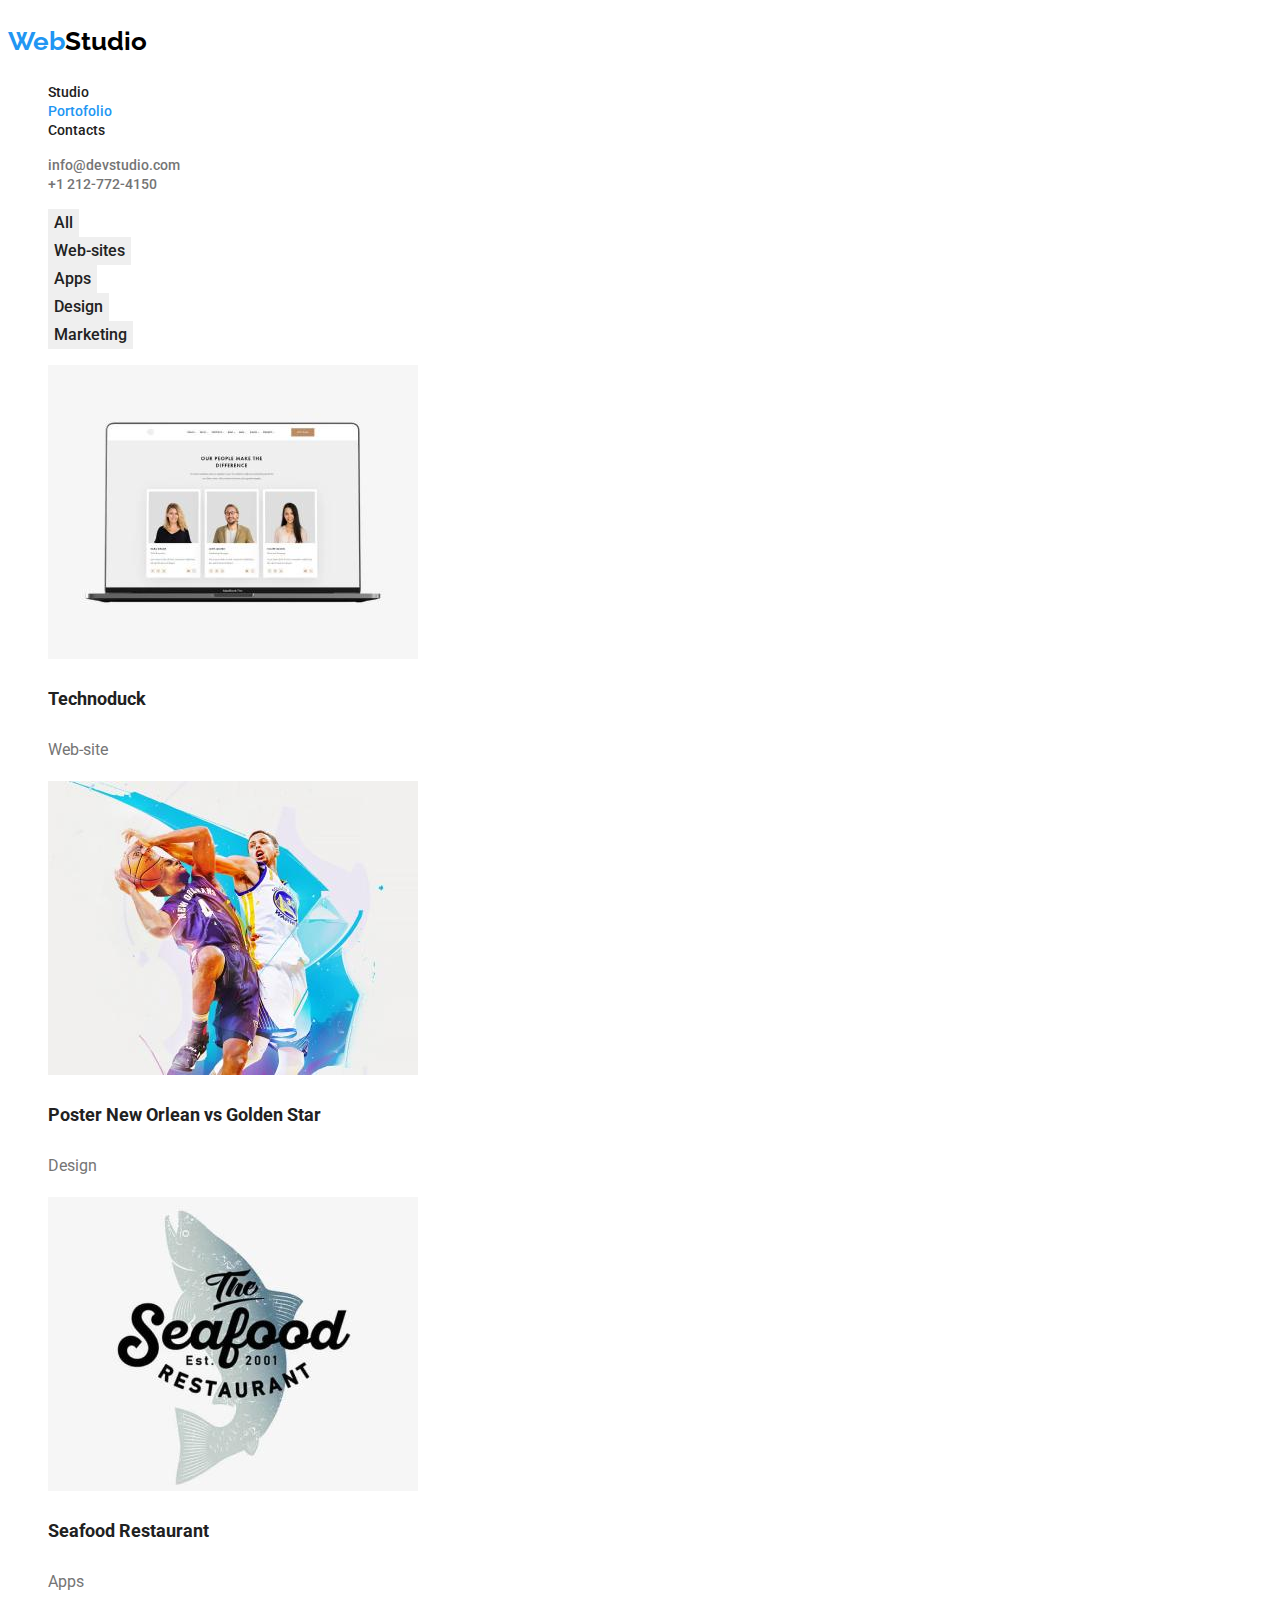
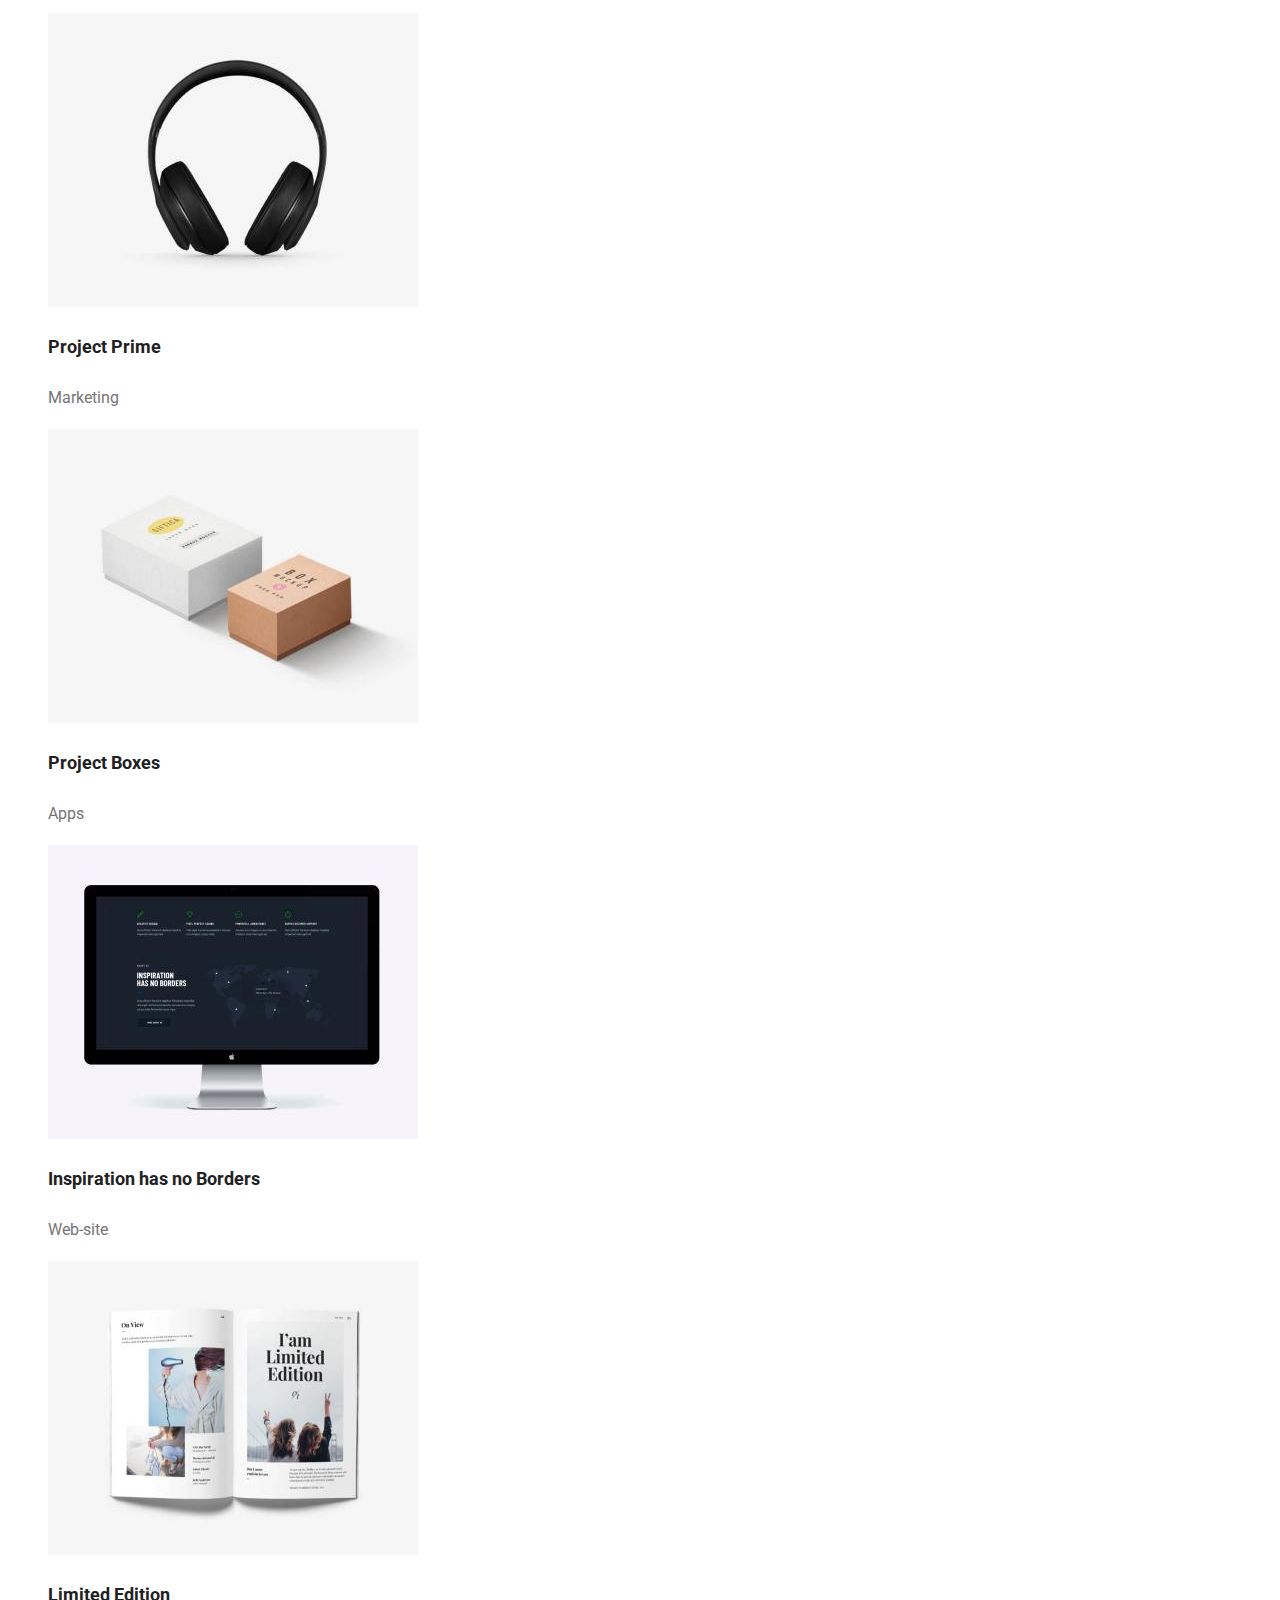
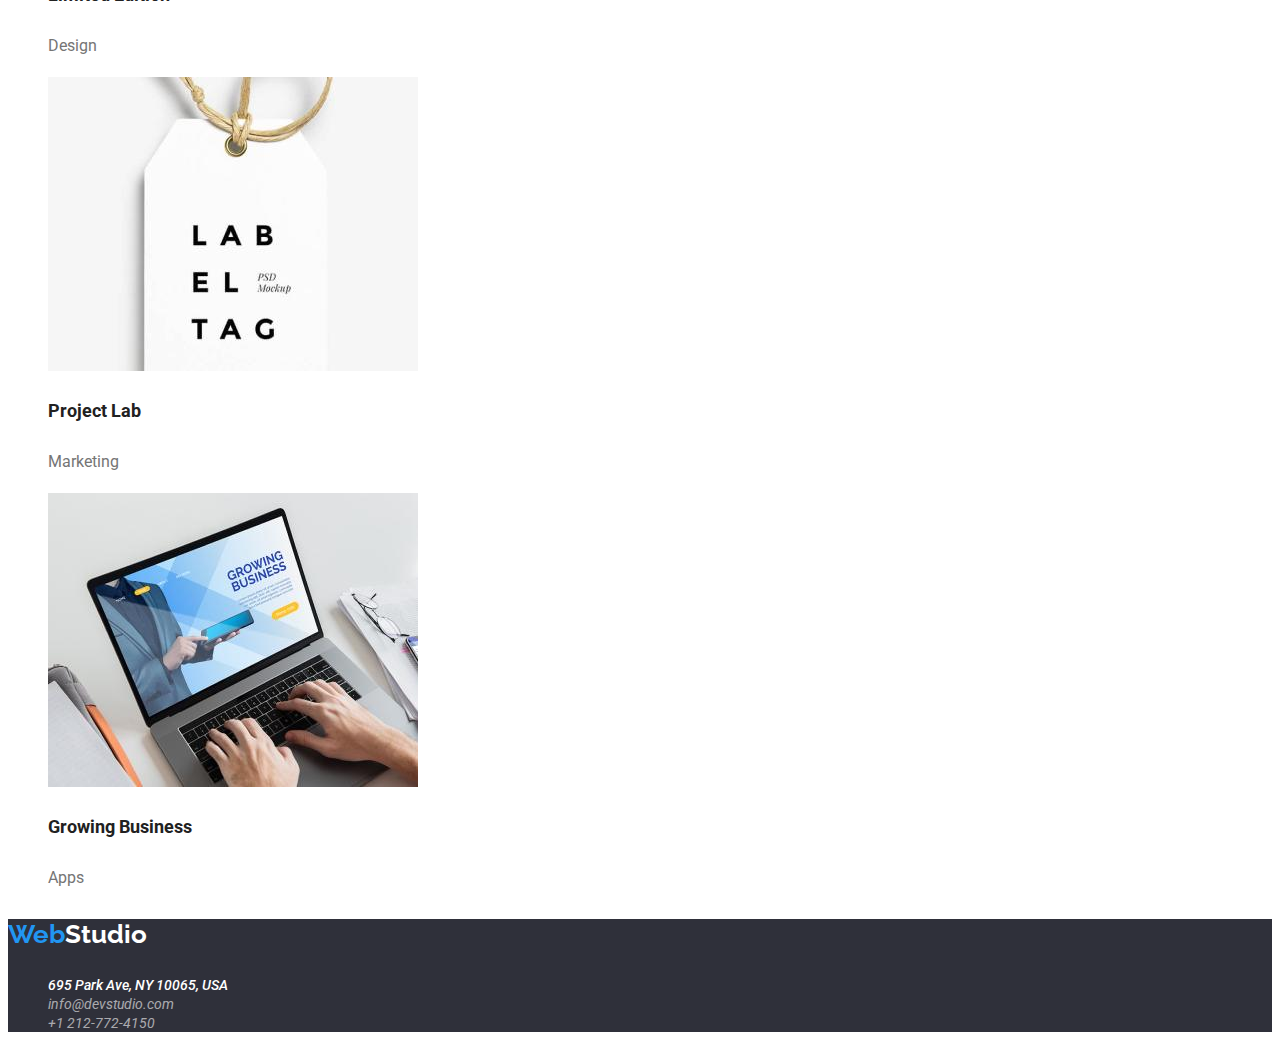
==== commit fb039102: "Update" ====
--- a/portofolio.html
+++ b/portofolio.html
@@ -20,7 +20,7 @@
     <nav class="main-navigation">
       <ul class="global-header-nav">
         <li><a href="./index.html" class="main-navigation-studio">Studio</a></li>
-        <li><a href="./portofolio.html" class="main-navigation-portofolio" id="current">Portofolio</a></li>
+        <li><a href="./portofolio.html" class="main-navigation-portofolio"><span class="current">Portofolio</span></a></li>
         <li><a href="#" class="main-navigation-contacts">Contacts</a></li>
       </ul>
     </nav>
--- a/css/styles.css
+++ b/css/styles.css
@@ -49,7 +49,7 @@
   list-style: none;
 }
 
-.global-header .main-navigation {
+.global-header .main-navigation a{
   font-weight: 500;
   font-size: 14px;
   color: var(--inactive-link1);
@@ -60,48 +60,17 @@
 }
 
 /* Link Behaviour */
-/* :current(.main-navigation-studio) */
-#current {
+.current {
   color: var(--active-link);
 }
 
-.main-navigation-studio:active,
-.main-navigation-studio:hover,
-.main-navigation-studio:focus,
-.main-navigation-studio:visited:active,
-.main-navigation-studio:visited:hover,
-.main-navigation-studio:visited:focus {
+.global-header-nav a:active,
+.global-header-nav a:hover,
+.global-header-nav a:focus,
+.global-header-nav a:visited:active,
+.global-header-nav a:visited:hover,
+.global-header-nav a:visited:focus {
   color: var(--active-link);
-}
-
-.main-navigation-studio:visited {
-  color: var(--inactive-link1);
-}
-
-.main-navigation-portofolio:active,
-.main-navigation-portofolio:hover,
-.main-navigation-portofolio:focus,
-.main-navigation-portofolio:visited:active,
-.main-navigation-portofolio:visited:hover,
-.main-navigation-portofolio:visited:focus {
-  color: var(--active-link);
-}
-
-.main-navigation-portofolio:visited {
-  color: var(--inactive-link1);
-}
-
-.main-navigation-contacts:active,
-.main-navigation-contacts:hover,
-.main-navigation-contacts:focus,
-.main-navigation-contacts:visited:active,
-.main-navigation-contacts:visited:hover,
-.main-navigation-contacts:visited:focus {
-  color: var(--active-link);
-}
-
-.main-navigation-contacts:visited {
-  color: var(--inactive-link1);
 }
 
 /* Header Contact */
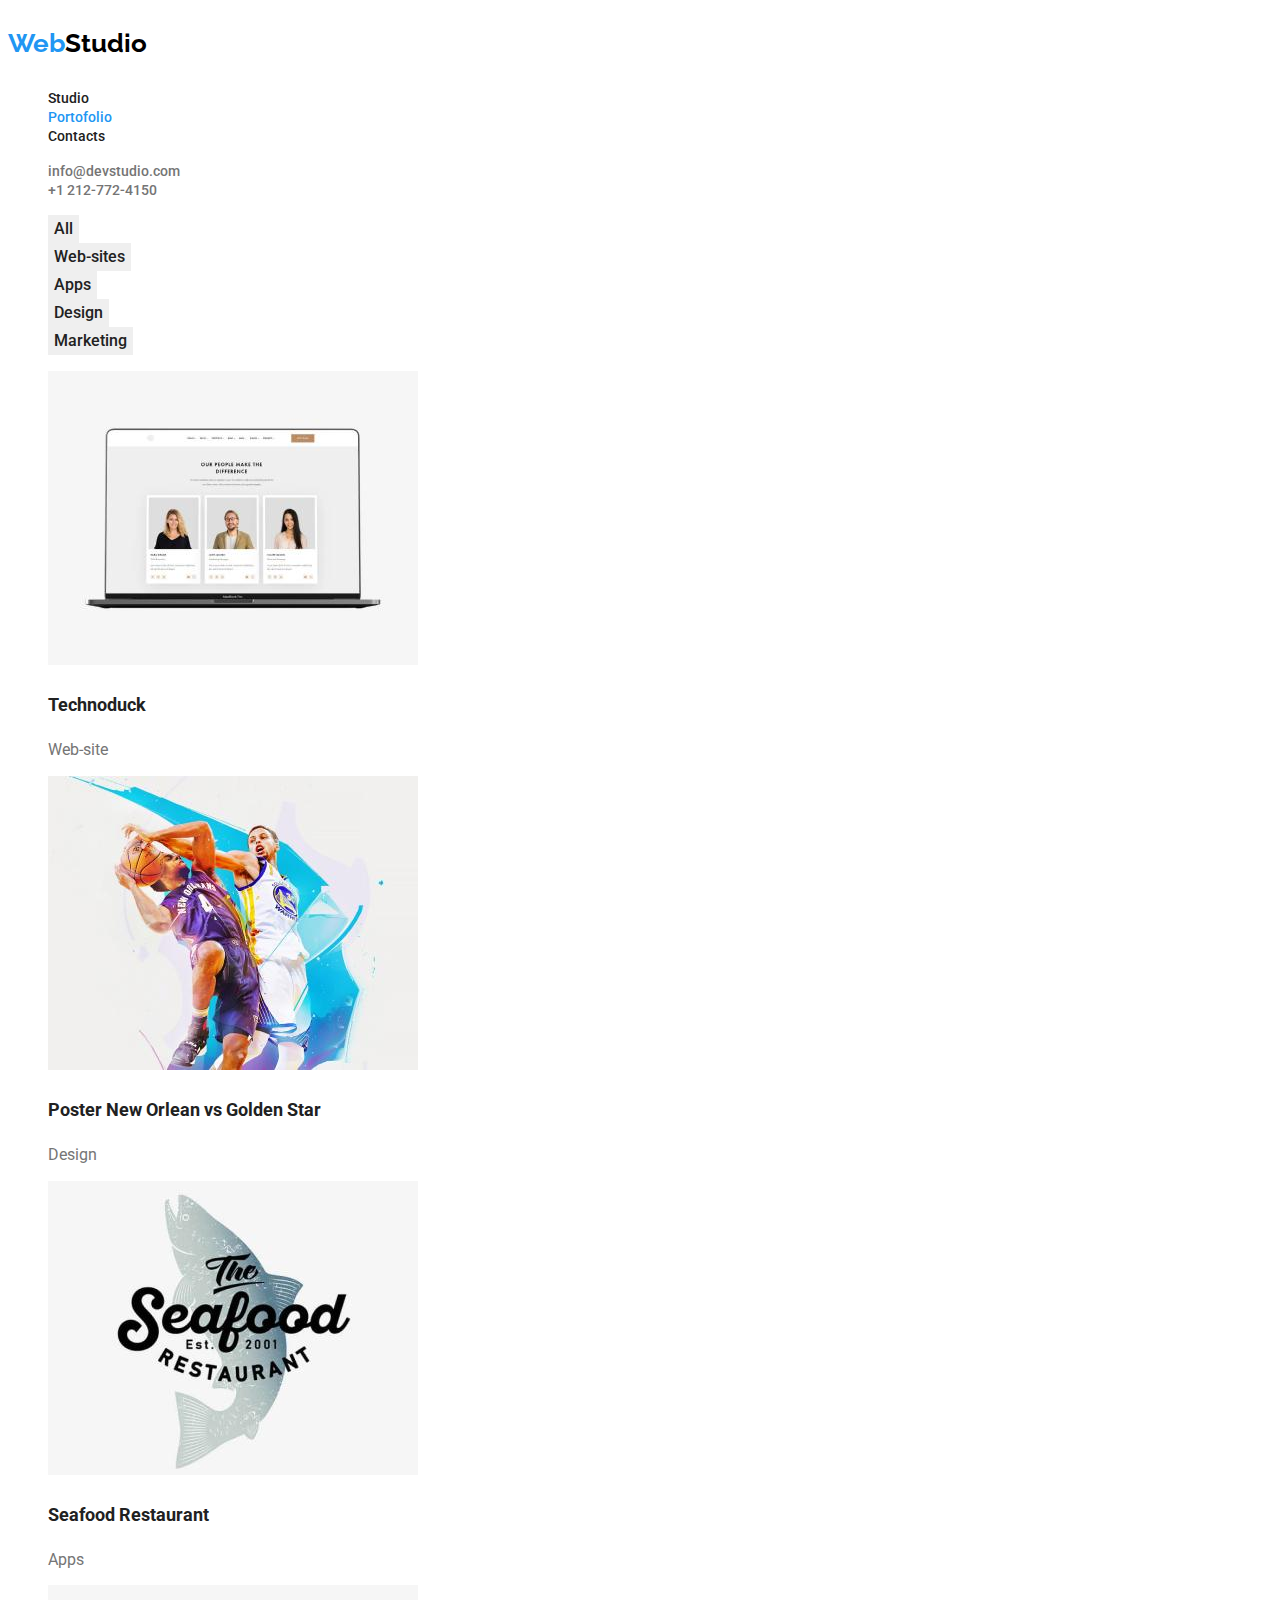
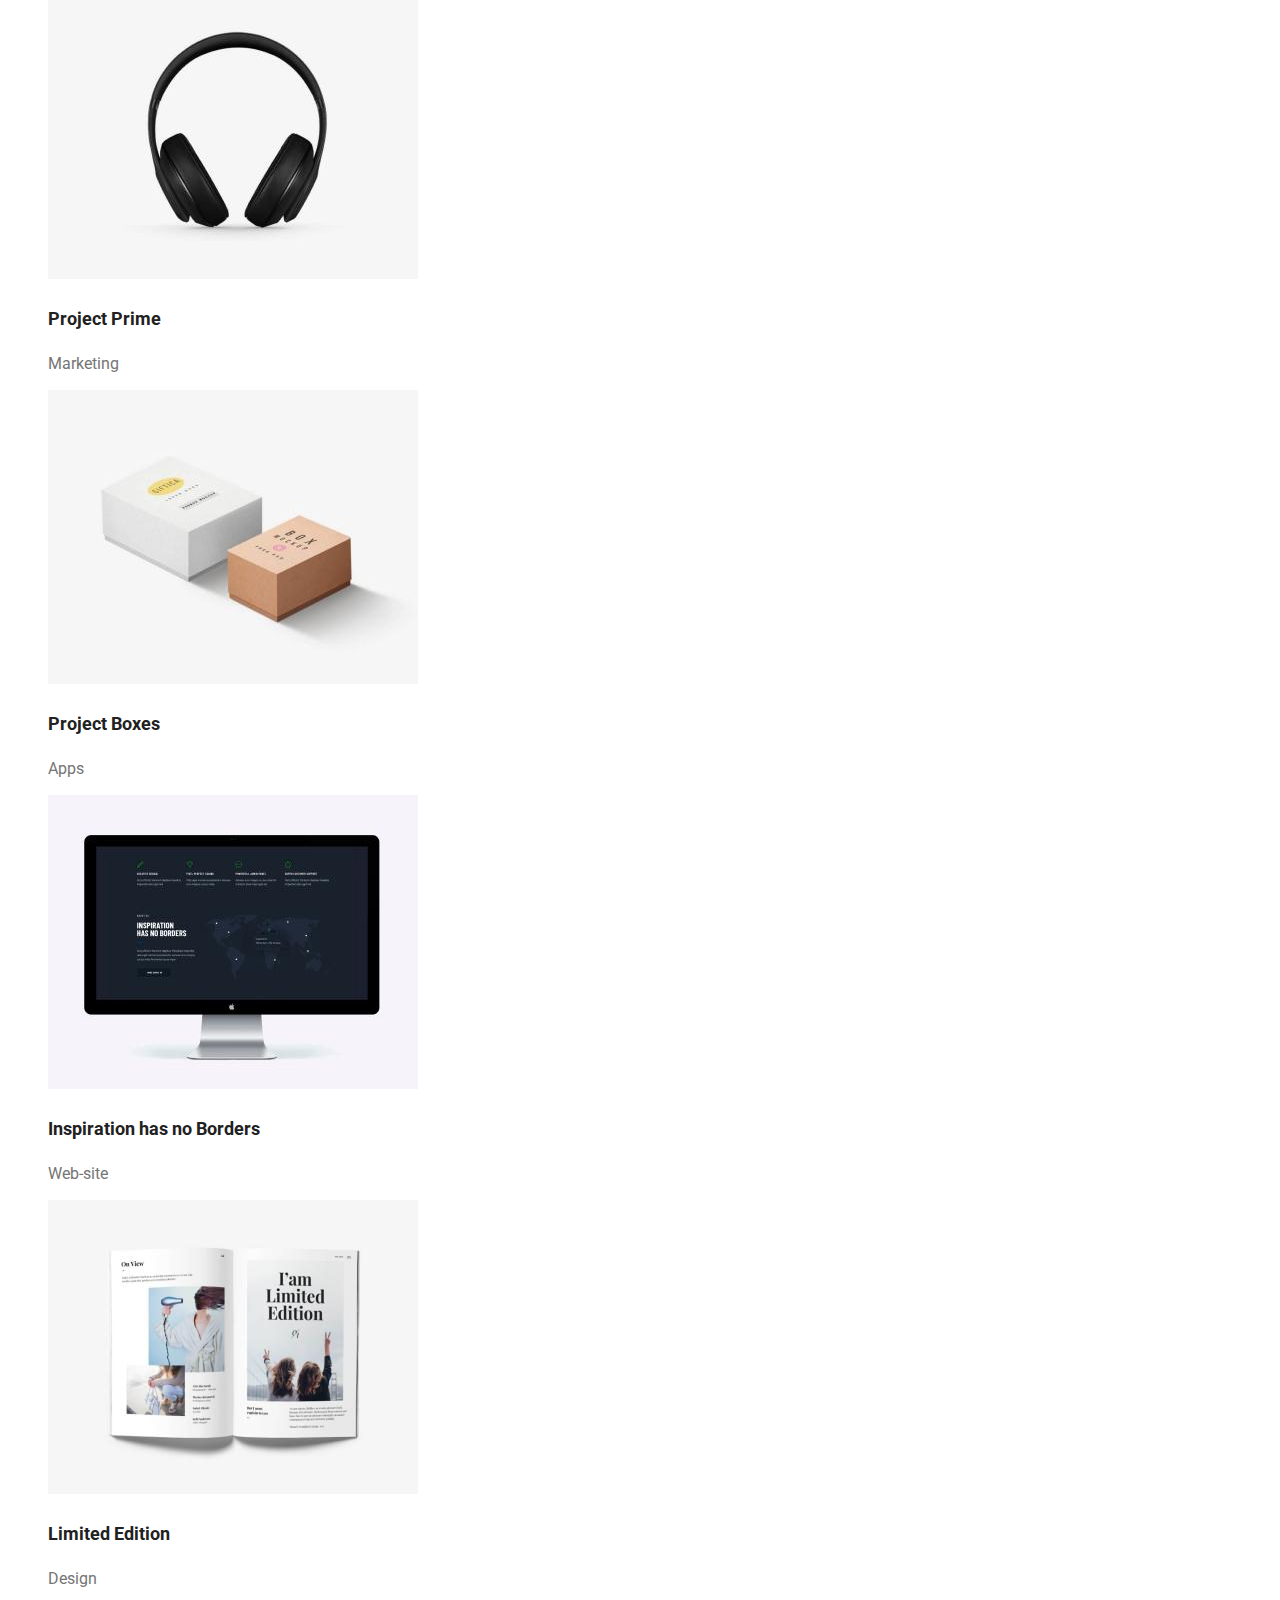
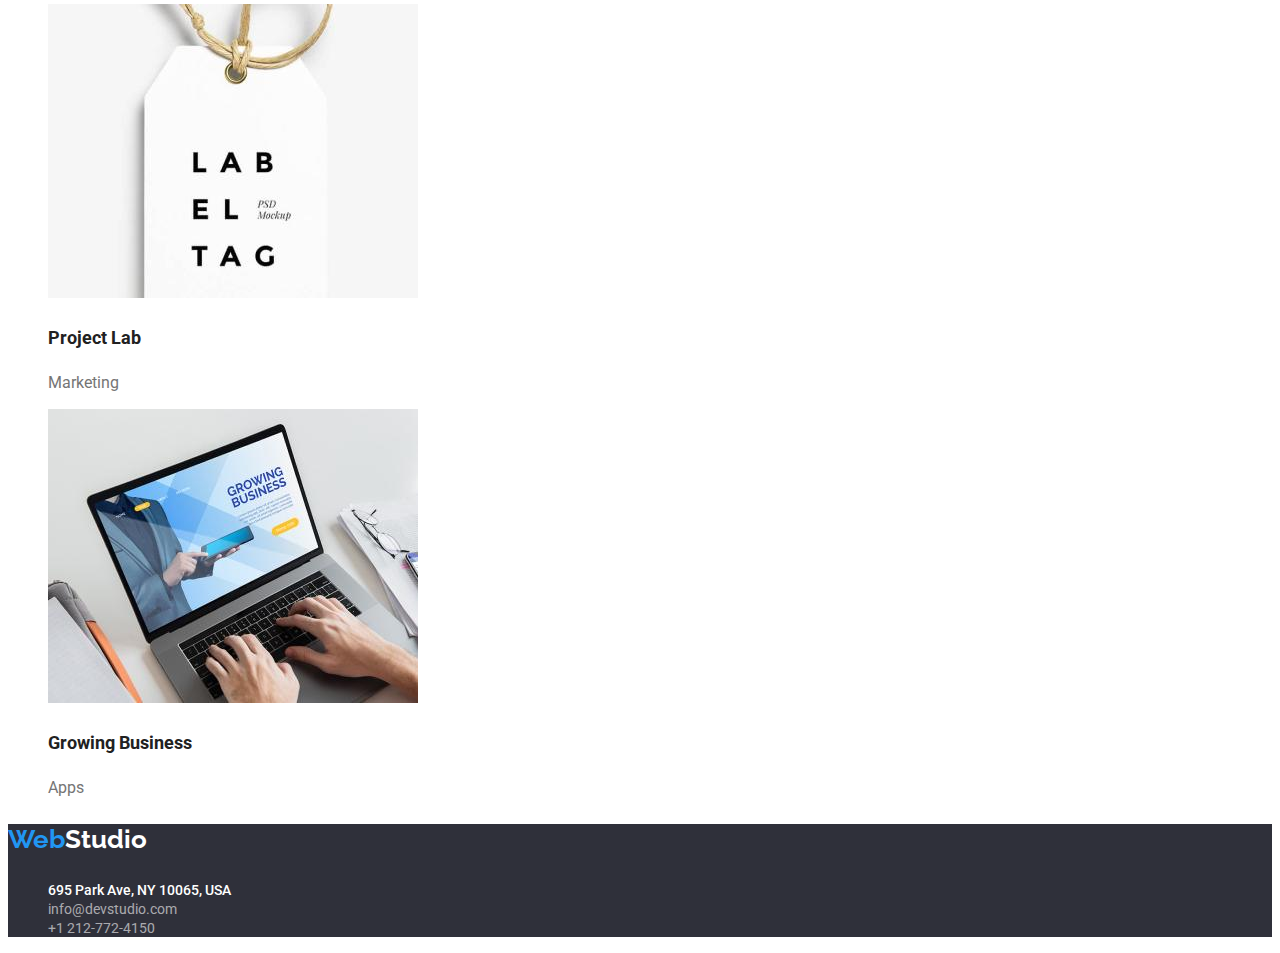
==== commit b04c3cf5: "Section update" ====
--- a/portofolio.html
+++ b/portofolio.html
@@ -41,9 +41,7 @@
         <li><a href="#"><button class="main-button_list-apps" type="button">Apps</button></a></li>
         <li><a href="#"><button class="main-button_list-design" type="button">Design</button></a></li>
         <li><a href="#"><button class="main-button_list-marketing" type="button">Marketing</button></a></li>
-      </ul>
-    </section>
-    <section>
+      </ul>    
       <ul class="main-product_list">
         <li>
           <img src="./images/Portofolio/Technoduck.jpg" alt="Technoduck Website" width="370">
--- a/css/styles.css
+++ b/css/styles.css
@@ -32,6 +32,8 @@
   font-family: 'Raleway', sans-serif;
   font-weight: 700;
   font-size: 26px;
+  line-height: 1.38;
+  letter-spacing: 3%;
   font-style: bold;
 }
 
@@ -52,6 +54,8 @@
 .global-header .main-navigation a{
   font-weight: 500;
   font-size: 14px;
+  line-height: 1.17;
+  letter-spacing: 2%;
   color: var(--inactive-link1);
 }
 
@@ -82,6 +86,8 @@
 .global-header-contact a[ href^="tel"] {
   font-weight: 500;
   font-size: 14px;
+  line-height: 1.17;
+  letter-spacing: 2%;
   color: var(--inactive-link2);
 }
 
@@ -111,7 +117,7 @@
 .main-hero-title{
   font-weight: 900;
   font-size: 44px;
-  line-height: 60px;
+  line-height: 1.36;
   letter-spacing: 6%;
   text-align: center;
   color: var(--white);
@@ -123,7 +129,7 @@
   font-family: inherit;
   font-weight: 700;
   font-size: 16px;
-  line-height: 30px;
+  line-height: 1.88;
   letter-spacing: 6%;
   text-align: center;
   color: var(--white);
@@ -152,7 +158,7 @@
 
 .main-our_advantages-list_element {
   font-size: 14px;
-  line-height: 24px;
+  line-height: 1.17;
   letter-spacing: 3%;
   color: var(--list-elements1);
 }
@@ -161,7 +167,7 @@
 .main-what_we_do {
   font-weight: 700;
   font-size: 36px;
-  line-height: 42.19px;
+  line-height: 1.17;
   letter-spacing: 3%;
   text-align: center;
   color: var(--list-title1);
@@ -179,7 +185,7 @@
 .main-our_team {
   font-weight: 700;
   font-size: 36px;
-  line-height: 42.19px;
+  line-height: 1.17;
   letter-spacing: 3%;
   text-align: center;
   color: var(--list-title1);
@@ -192,7 +198,7 @@
 .main-our_team-list-name {
   font-weight: 500;
   font-size: 16px;
-  line-height: 18.75px;
+  line-height: 1.17;
   letter-spacing: 3%;
   text-align: center;
   color: var(--list-title1);
@@ -200,7 +206,7 @@
 
 .main-our_team-list-description {
   font-size: 16px;
-  line-height: 18.75px;
+  line-height: 1.17;
   letter-spacing: 3%;
   text-align: center;
   color: var(--list-elements1);
@@ -217,7 +223,7 @@
   font-family: inherit;
   font-weight: 500;
   font-size: 16px;
-  line-height: 26px;
+  line-height: 1.63;
   letter-spacing: 3%;
   color: var(--list-title1);
   border: none;
@@ -228,7 +234,7 @@
   font-family: inherit;
   font-weight: 500;
   font-size: 16px;
-  line-height: 26px;
+  line-height: 1.63;
   letter-spacing: 3%;
   color: var(--list-title1);
   border: none;
@@ -239,7 +245,7 @@
   font-family: inherit;
   font-weight: 500;
   font-size: 16px;
-  line-height: 26px;
+  line-height: 1.63;
   letter-spacing: 3%;
   color: var(--list-title1);
   border: none;
@@ -250,7 +256,7 @@
   font-family: inherit;
   font-weight: 500;
   font-size: 16px;
-  line-height: 26px;
+  line-height: 1.63;
   letter-spacing: 3%;
   color: var(--list-title1);
   border: none;
@@ -261,7 +267,7 @@
   font-family: inherit;
   font-weight: 500;
   font-size: 16px;
-  line-height: 26px;
+  line-height: 1.63;
   letter-spacing: 3%;
   color: var(--list-title1);
   border: none;
@@ -285,14 +291,14 @@
 .main-product_list-title {
   font-weight: 700;
   font-size: 18px;
-  line-height: 36px;
+  line-height: 2;
   letter-spacing: 6%;
   color: var(--list-title1);
 }
 
 .main-product_list-description {
   font-size: 16px;
-  line-height: 30px;
+  line-height: 1.17;
   letter-spacing: 3%;
   color: var(--list-elements1);
 }
@@ -311,6 +317,7 @@
   font-family: 'Raleway', sans-serif;
   font-weight: 700;
   font-size: 26px;
+  line-height: 1.17;
   font-style: bold;
 }
 
@@ -325,17 +332,20 @@
 /* Footer Contact */
 .global-footer-contact {
   list-style: none;
+  font-style: normal;
 }
 
 .global-footer-contact span {
   font-weight: 500;
   font-size: 14px;
+  line-height: 1.14;
   color: var(--white);
   }
 
 .global-footer-contact a[ href^="mailto"],
 .global-footer-contact a[ href^="tel"] {
   font-size: 14px;
+  line-height: 1.14;
   color: var(--global-footer-contact);
 }
 
